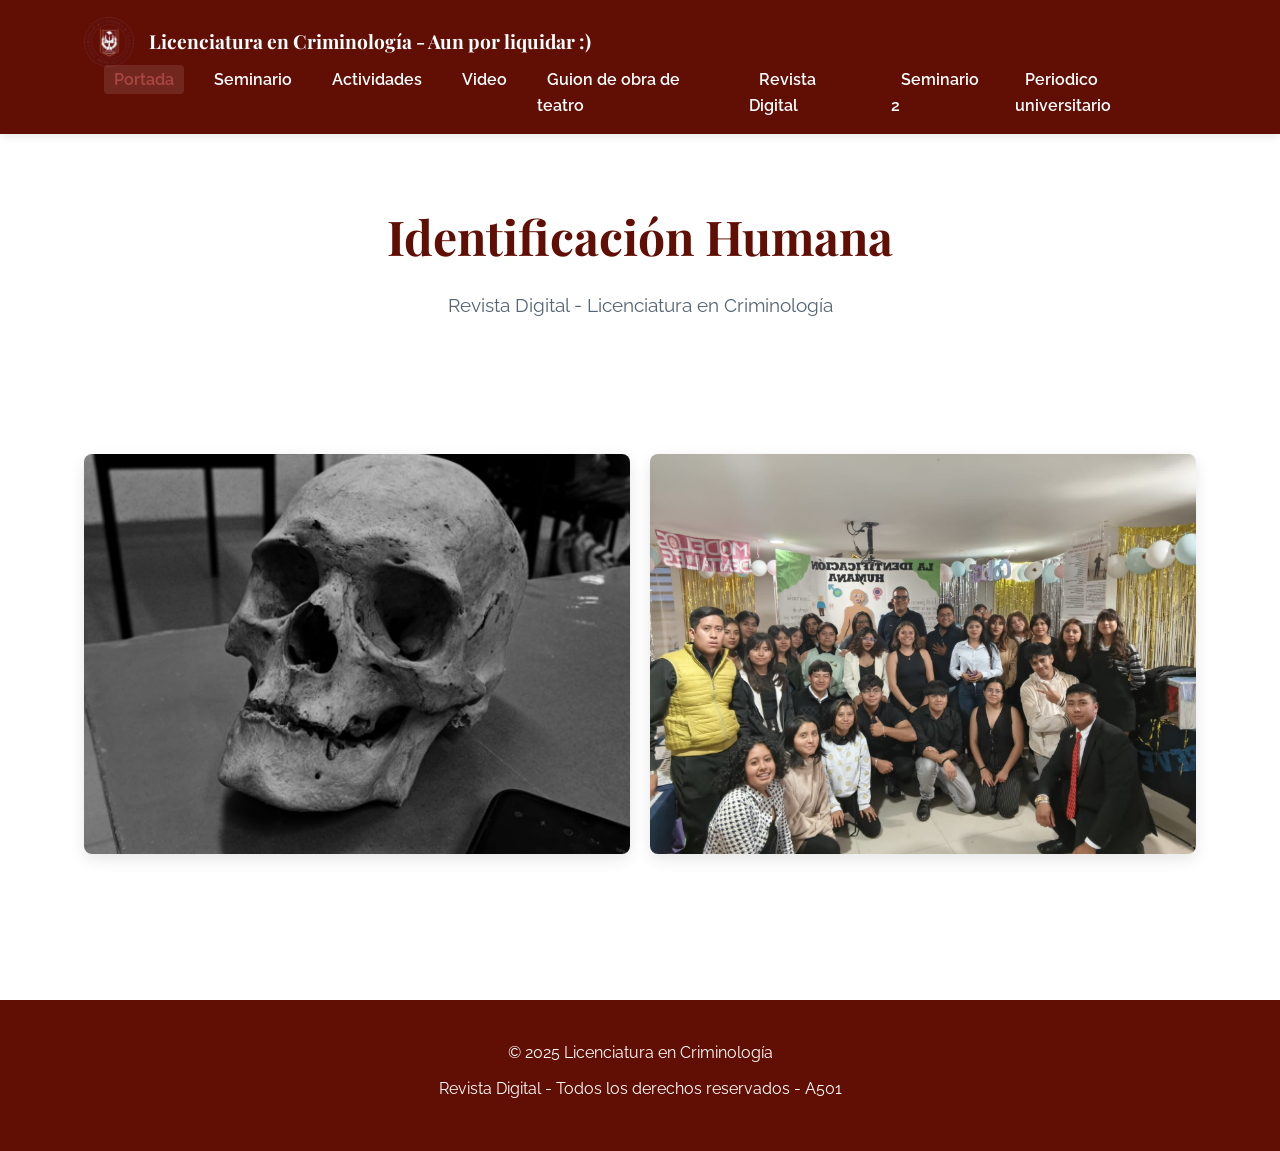
==== index.html @ d2006f92 "Update index.html" ====
<!DOCTYPE html>
<html lang="es">
        <!-- Codigo reservado para Alejando Barajas
    Cuenta de instagram: @alej_bjs
    para ponerse mas en contacto conmigo. -->
<head>
    <meta charset="UTF-8">
    <meta name="viewport" content="width=device-width, initial-scale=1.0">
    <title>Revista de Criminología - Identificación Humana</title>
    <link rel="stylesheet" href="css/styles.css">
    <link rel="stylesheet" href="https://cdnjs.cloudflare.com/ajax/libs/animate.css/4.1.1/animate.min.css">
    <link href="https://fonts.googleapis.com/css2?family=Playfair+Display:wght@400;700&family=Raleway:wght@400;600&display=swap" rel="stylesheet">
    <link href="https://unpkg.com/aos@2.3.1/dist/aos.css" rel="stylesheet">
    <link rel="icon" href="media/crimen.ico">
</head>
<body>
    <header class="header">
        <div class="container">
            <div class="logo">
                <img src="media/LogoEscuela.png" alt="Logo Criminología" class="logo-img">
                <h1>Licenciatura en Criminología - Aun por liquidar :)</h1>
                <br><br>
            </div>
            <nav class="nav">
                <ul>
                    <br>
                    <li><a href="#portada" class="nav-link active">Portada</a></li>
                    <li><a href="#identificacion" class="nav-link">Seminario</a></li>
                    <li><a href="#actividades" class="nav-link">Actividades</a></li>
                    <li><a href="#Video" class="nav-link">Video</a></li>
                    <li><a href="#obra" class="nav-link">Guion de obra de teatro</a></li>
                    <li><a href="#libro" class="nav-link">Revista Digital</a></li>
                    <li><a href="#Seminario2" class="nav-link">Seminario 2</a></li>
                    <li><a href="#libro2" class="nav-link">Periodico universitario</a></li>
                </ul>
                <div class="hamburger">
                    <span></span>
                    <span></span>
                    <span></span>
                </div>
            </nav>
        </div>
    </header>

        <!-- Codigo reservado para Alejando Barajas
    Cuenta de instagram: @alej_bjs
    para ponerse mas en contacto conmigo. -->
    
    <main>
        <!-- Portada -->
        <section id="portada" class="section active">
            <div class="container">
                <div class="portada-grid">
                    <div class="portada-titulo" data-aos="fade-down">
                        <br><br>
                        <h2 class="animate__animated animate__fadeInDown">Identificación Humana</h2>
                        <p>Revista Digital - Licenciatura en Criminología</p>
                    </div>
                    <div class="portada-imagenes">
                        <img src="media/portada1.png" alt="Imagen portada 1" data-aos="fade-right">
                        <img src="media/todos.jpeg" alt="Imagen portada 2" data-aos="fade-left">
                    </div>
                </div>
            </div>
        </section>

        <!-- Identificación Humana -->
        <section id="identificacion" class="section">
            <div class="container">
                <div class="seminario-content" data-aos="fade-right">
                    <br><br>
                    <h2>Seminario de Integración la Praxis Profesional</h2>
                    <p>Es un curso o actividad académica que busca conectar la teoría aprendida en el semestre con la práctica profesional. Este seminario permite a los estudiantes aplicar sus conocimientos en situaciones reales, desarrollando habilidades prácticas y fortaleciendo la comprensión de su campo profesional.</p>
                </div>
            </div>

            <div class="container">
                <br><br>
                <h2 data-aos="zoom-in">Métodos de Identificación</h2>
                
                <article class="metodo" data-aos="fade-up">
                    <div class="metodo-content">
                        <h3>Huellas Dactilares</h3>
                        <p>Comúnmente este método se ocupa para plasmar las huellas tanto de los dedos como de las palmas. Esto sirve para la identificación ya que cada una de ellas es única teniendo así patrones diferentes.</p>
                    </div>
                    <div class="metodo-img">
                        <img src="media/huellas.jpeg" alt="Huellas dactilares">
                    </div>
                </article>

                <article class="metodo" data-aos="fade-up">
                    <div class="metodo-content">
                        <h3>Moldes Dentales</h3>
                        <p>Este método de identificación es relevante ya que el diente al ser el elemento del cuerpo más resistente, nos lleva a tener un poco más de posibilidades para hallar a las personas y teniendo así un expediente clínico es mucho más fácil. Identificando qué dientes estaban desde el post mortem y que dientes en antemortem así también la posible causa de pérdida.</p>
                    </div>
                        <div class="metodo-img side-by-side"> 
                            <img src="media/Moldes.png" alt="Moldes dentales vista 1">
                            <img src="media/moldes2.png" alt="Moldes dentales vista 2">
                        </div>
                </article>

                <article class="metodo" data-aos="fade-up">
                    <div class="metodo-content">
                        <h3>Levantamiento de Huellas</h3>
                        <p>El levantamiento de huellas dentro de un área boscosa es indispensable ya que así podremos tener información de que tipo de calzado se utilizó para dichos actos, tanto como la marca y el tamaño del pie y así también la posible posición en la que se desarrolló la escena.</p>
                    </div>
                    <div class="metodo-img">
                        <img src="media/Levantamiento de Huellas.jpeg" alt="Levantamiento de huellas">
                    </div>
                </article>
            </div>
        </section>

        <!-- Actividades -->
        <section id="actividades" class="section">
            <div class="container">
                <br><br>
                <h2 data-aos="zoom-in">Actividades Realizadas</h2>
                
                <div class="actividades-grid">
                    <article class="actividad" data-aos="flip-up">
                        <img src="media/kinder.png" alt="Entrega de fichas">
                        <div class="actividad-content">
                            <h3>Entrega de Fichas de Identificación</h3>
                            <p>Se llevó a cabo la entrega de fichas de identificación a algunos padres en el kinder, está dándoles un contexto previo del porqué sus hijos deben de tener al alcance un número de teléfono o referencias de cómo llegar a su casa ya que es indispensable esa información y así poder prevenir el extravío.</p>
                        </div>
                    </article>

                    <article class="actividad" data-aos="flip-up">
                        <img src="media/kinder2.png" alt="Obra de teatro">
                        <div class="actividad-content">
                            <h3>Obra de Teatro Educativa</h3>
                            <p>Se abordó una obra de teatro a los niños del kinder, dándoles a entender la importancia de conocer los datos de sus familiares y no irse con cualquier persona que se encuentre en la calle, ya que les pueden hacer daño.</p>
                        </div>
                    </article>

                    <article class="actividad" data-aos="flip-up">
                        <img src="media/kinder3.jpg" alt="Entrega de fichas">
                        <div class="actividad-content">
                            <h3>Importancia de la identificacion humana en menores</h3>
                            <p>La identificación humana es la esencia misma de nuestra existencia, la capacidad de reconocernos y ser reconocidos, de construir una identidad única y significativa</p>
                        </div>
                    </article>

                    <article class="actividad" data-aos="flip-up">
                        <img src="media/adultos.jpg" alt="Entrega de fichas">
                        <div class="actividad-content">
                            <h3>Importancia de la identificacion humana en Adultos Mayores</h3>
                            <p>La identificación humana en los adultos mayores es un acto de amor y respeto, porque reconocer su identidad es honrar su historia, su dignidad y su lugar en la sociedad</p>
                            <br>
                            <p>Fue concientizar sobre la importancia de la identificación en casos de desaparición de adultos mayores, promoviendo estrategias para reconocer sus:</p>
                            <br>
                            <ol>
                                <li>Rasgos Fisicos</li>
                                <li>Señales distintivas</li>
                                <li>Protocolos de actuacion en caso de extravio</li>
                            </ol>
                        </div>
                    </article>
                </div> 
            </div>
        </section>

        <!-- Sección de Videos -->
        <section id="Video" class="section">
            <div class="container">
                <br><br>
                <h2 data-aos="zoom-in">Videos Educativos</h2>
                
                <div class="videos-grid">
                    <article class="video-item" data-aos="fade-up">
                        <div class="video-wrapper">
                            <video controls class="local-video">
                                <source src="media/vid1.mp4" type="video/mp4">
                                Tu navegador no soporta el elemento de video.
                            </video>
                        </div>
                        <h3>Obra de teatro</h3>
                        <p>No nos critique profe</p>
                    </article>

                    <article class="video-item" data-aos="fade-up">
                        <div class="video-wrapper">
                            <video controls class="local-video">
                                <source src="media/vid3.mp4" type="video/mp4">
                                Tu navegador no soporta el elemento de video.
                            </video>
                        </div>
                    </article>

                    <article class="video-item" data-aos="fade-up">
                        <div class="video-wrapper">
                            <video controls class="local-video">
                                <source src="media/vid4.mp4" type="video/mp4">
                                Tu navegador no soporta el elemento de video.
                            </video>
                        </div>
                    </article>

                    <article class="video-item" data-aos="fade-up">
                        <div class="video-wrapper">
                            <video controls class="local-video">
                                <source src="media/vid2.mp4" type="video/mp4">
                                Tu navegador no soporta el elemento de video.
                            </video>
                        </div>
                    </article>
                </div>
            </div>
        </section>

        <!-- Sección de Obra de Teatro -->
        <section id="obra" class="section">
            <div class="container">
                <br><br>
                <h2 data-aos="zoom-in" class="section-title">Obra de Teatro: "No te pierdas, amigo!"</h2>

                <div class="obra-contenido" data-aos="fade-up">
                    <div class="obra-header">
                        <h3>Personajes:</h3>
                        <ul class="personajes-list">
                            <li><span class="personaje">Sofía:</span> Niña curiosa y aventurera</li>
                            <li><span class="personaje">Tomás:</span> Amigo distraído</li>
                            <li><span class="personaje">Mamá:</span> Madre preocupada</li>
                            <li><span class="personaje">Guardia:</span> Ayudante del parque</li>
                            <li><span class="personaje">Narrador:</span> Presenta la historia</li>
                        </ul>
                    </div>

                    <!-- Escena 1 -->
                    <div class="escena">
                        <h4>Escena 1: En la casa de Sofía</h4>
                        <div class="dialogo">
                            <div class="personaje">Mamá:</div>
                            <div class="texto">Niños, vamos a ir al parque. Pero recuerden, siempre deben estar cerca de mí y no hablar con desconocidos.</div>

                            <div class="personaje">Sofía:</div>
                            <div class="texto">Sí, mamá, no te preocupes. ¡Vamos, Tomás!</div>

                            <div class="personaje">Tomás:</div>
                            <div class="texto">(Distraído, jugando con su pelota) Sí, sí... ¡al parque!</div>
                        </div>
                    </div>

                    <!-- Escena 2 -->
                    <div class="escena">
                        <h4>Escena 2: En el parque</h4>
                        <div class="dialogo">
                            <div class="personaje">Sofía:</div>
                            <div class="texto">Vamos a jugar a las escondidas, Tomás.</div>

                            <div class="personaje">Tomás:</div>
                            <div class="texto">¡Sí! Pero yo me esconderé muy bien.</div>

                            <div class="personaje">Tomás:</div>
                            <div class="texto">(Mirando a su alrededor, asustado) ¿Dónde estoy? ¡No veo a Sofía ni a su mamá!</div>

                            <div class="personaje">Guardia:</div>
                            <div class="texto">Hola, amiguito. ¿Estás perdido?</div>
                        </div>
                    </div>

                    <!-- Escena 3: Reflexión -->
                    <div class="escena">
                        <h4>Escena 3: Reflexión</h4>
                        <div class="dialogo">
                            <div class="personaje">Narrador:</div>
                            <div class="texto">Hoy hemos aprendido una gran lección. Cuando salgamos a un lugar público, debemos:</div>

                            <ol class="reflexion-list">
                                <li>Permanecer cerca de nuestros familiares</li>
                                <li>Aprendernos un número de emergencia</li>
                                <li>Buscar ayuda de autoridades si nos perdemos</li>
                            </ol>
                        </div>
                    </div>
                </div>
            </div>
        </section>

        <!-- Revista Digital -->
        <section id="libro" class="section">
            <div class="container">
                <br><br><br><br>
                <iframe allowfullscreen="allowfullscreen" scrolling="no" class="fp-iframe" style="border: 1px solid lightgray; width: 100%; height: 600px;" src="https://heyzine.com/flip-book/62dfb07571.html"></iframe>

                <br><br>

                <img src="media/qr1.png" alt="Portada del libro"
                    style="width: 100%; max-width: 300px; display: block; margin: 0 auto; border-radius: 8px; box-shadow: 0 2px 10px rgba(0,0,0,0.2);">

                <h3 style="margin-top: 20px; color: #333; font-size: 1.5rem;">Código QR para su dispositivo móvil</h3>
                <p style="color: #666; font-size: 1.1rem;">Escanéalo para ver el libro desde tu celular 📱</p>
            </div>
        </section>

        <!-- Segundo Seminario -->
        <section id="Seminario2" class="section">
            <div class="container">
                <div class="seminario-content" data-aos="fade-right">
                    <br><br>
                    <h2>Presentación de Proyectos - Quinto Semestre</h2>
                    
                    <div class="presentacion-texto" data-aos="fade-up">
                        <div class="mensaje-destacado">
                            <p>Buenas tardes a todos los presentes, antes de iniciar con la presentación de los proyectos realizados por parte de los alumnos de quinto semestre, es importante que escaneen el código QR que los va a redirigir a la página de proyectos de praxis profesional que hemos realizado a lo largo de nuestra estancia en la universidad, y a su vez se dirijan al apartado de periódico digital nombrado <strong>Constructo Universitario</strong> donde observarán a detalle los proyectos que a continuación presentaremos.</p>
                            <br>
                            <p>Es un curso o actividad académica que busca conectar la teoría aprendida en el semestre con la práctica profesional. Este seminario permite a los estudiantes aplicar sus conocimientos en situaciones reales, desarrollando habilidades prácticas y fortaleciendo la comprensión de su campo profesional. </p>
                        </div>
                    </div>


                </div>
            </div>
        </section>

       <!-- Periódico Universitario -->
<section id="libro2" class="section">
<br><br><br><br><br><br>
    <div class="container">
                
        <h2 data-aos="zoom-in">Periódico Universitario</h2>

        <p class="section-subtitle" data-aos="fade-up">Información académica y actividades universitarias</p>

        <div class="libro-container" data-aos="fade-up">
            <iframe 
                allowfullscreen="allowfullscreen" 
                scrolling="no" 
                class="flip-book"
                src="https://heyzine.com/flip-book/5ae088bdf2.html#page/1">
            </iframe>
        </div>

        <div class="qr-section" data-aos="fade-up">
            <img src="media/qr2.png" alt="Código QR del periódico universitario" class="qr-img" data-qr-src="media/qr2.png">
            <h3>Código QR para su dispositivo móvil</h3>
            <p>Haz clic en el código QR para agrandarlo</p>
        </div>

        <!-- CONTENIDO ADICIONAL PARA EL ESPACIO LIBRE -->
        <div class="periodico-adicional" data-aos="fade-up">
            <div class="periodico-info">
                <h3>Constructo Universitario</h3>
                <p>Nuestro periódico universitario "Constructo Universitario" es una publicación digital que recopila las experiencias, investigaciones y proyectos desarrollados por los estudiantes de la Licenciatura en Criminología durante su formación académica.</p>
                
                <div class="caracteristicas-grid">
                    <div class="caracteristica">
                        <h4>📚 Contenido Académico</h4>
                        <p>Artículos científicos, investigaciones y ensayos desarrollados por nuestros estudiantes</p>
                    </div>
                    
                    <div class="caracteristica">
                        <h4>🔬 Proyectos de Praxis</h4>
                        <p>Documentación detallada de los proyectos aplicados en comunidades e instituciones</p>
                    </div>
                    
                    <div class="caracteristica">
                        <h4>📈 Experiencias Prácticas</h4>
                        <p>Relatos de las prácticas profesionales y casos de estudio reales</p>
                    </div>
                </div>
            </div>
            
            <div class="periodico-enlaces">
                <h4>Accesos Directos</h4>
                <div class="enlaces-grid">
                    <a href="#Seminario2" class="enlace-directo">
                        <span>📋 Proyectos de Quinto Semestre</span>
                        <small>Ver presentación completa</small>
                    </a>
                    <a href="#actividades" class="enlace-directo">
                        <span>🎭 Actividades Realizadas</span>
                        <small>Revisar intervenciones</small>
                    </a>
                    <a href="#identificacion" class="enlace-directo">
                        <span>🔍 Métodos de Identificación</span>
                        <small>Conocer técnicas</small>
                    </a>
                </div>
            </div>
        </div>
    </div>
</section>
        


            
    </main>

    <footer class="footer">
        <div class="container">
            <div class="footer-info">
                <p>© 2025 Licenciatura en Criminología</p>
                <p>Revista Digital - Todos los derechos reservados - A501</p>
            </div>
        </div>
    </footer>

    <!-- Modal para QR ampliado -->
    <div id="qrModal" class="modal">
        <div class="modal-content">
            <span class="close-modal">&times;</span>
            <img id="modalQrImg" src="" alt="Código QR ampliado">
            <p>Escanea el código QR con tu dispositivo móvil</p>
        </div>
    </div>

    <script src="https://unpkg.com/aos@2.3.1/dist/aos.js"></script>
    <script src="js/scripts.js"></script>

    <!-- Codigo reservado para Alejando Barajas
    Cuenta de instagram: @alej_bjs
    para ponerse mas en contacto conmigo. -->
</body>
</html>
---- css/styles.css ----
/* Variables de color y tipografía */
:root {
    --primary-color: #610e05;
    --secondary-color: #566573;
    --accent-color: #ad4744;
    --text-color: #333;
    --light-color: #f8f9fa;
    --dark-color: #212529;
    --font-title: 'Playfair Display', serif;
    --font-text: 'Raleway', sans-serif;
}

/* Reset y estilos base */
* {
    margin: 0;
    padding: 0;
    box-sizing: border-box;
}

body {
    font-family: var(--font-text);
    color: var(--text-color);
    line-height: 1.6;
    overflow-x: hidden;
    scroll-behavior: smooth;
}

.container {
    width: 90%;
    max-width: 1200px;
    margin: 0 auto;
    padding: 0 20px;
}

/* Header */
.header {
    background-color: var(--primary-color);
    color: white;
    padding: 1rem 0;
    position: fixed;
    width: 100%;
    top: 0;
    z-index: 1000;
    box-shadow: 0 2px 10px rgba(0, 0, 0, 0.1);
}

.logo {
    display: flex;
    align-items: center;
    gap: 15px;
}

.logo-img {
    width: 50px;
    height: 50px;
    object-fit: contain;
}

.logo h1 {
    font-family: var(--font-title);
    font-size: 1.2rem;
    font-weight: 700;
}

.nav ul {
    display: flex;
    list-style: none;
    gap: 20px;
}

.nav-link {
    color: white;
    text-decoration: none;
    font-weight: 600;
    transition: color 0.3s;
    padding: 5px 10px;
    border-radius: 4px;
}

.nav-link:hover, .nav-link.active {
    color: var(--accent-color);
    background-color: rgba(255, 255, 255, 0.1);
}

.hamburger {
    display: none;
    cursor: pointer;
    flex-direction: column;
    gap: 5px;
}

.hamburger span {
    display: block;
    width: 25px;
    height: 3px;
    background-color: white;
    transition: all 0.3s;
}

/* Secciones - COMPORTAMIENTO CORREGIDO */
.section {
    min-height: 100vh;
    padding: 100px 0;
    display: none;
    opacity: 0;
    transition: opacity 0.5s ease-in-out;
}

.section.active {
    display: block;
    opacity: 1;
}

/* Forzar comportamiento correcto de secciones */
.section:not(.active) {
    display: none !important;
    visibility: hidden !important;
    height: 0 !important;
    overflow: hidden !important;
}

.section.active {
    display: block !important;
    visibility: visible !important;
    height: auto !important;
    overflow: visible !important;
}

/* Portada */
.portada-grid {
    display: grid;
    grid-template-columns: 1fr;
    gap: 40px;
    align-items: center;
    height: calc(100vh - 100px);
}

.portada-titulo {
    text-align: center;
}

.portada-titulo h2 {
    font-family: var(--font-title);
    font-size: 3rem;
    margin-bottom: 1rem;
    color: var(--primary-color);
}

.portada-titulo p {
    font-size: 1.2rem;
    color: var(--secondary-color);
}

.portada-imagenes {
    display: grid;
    grid-template-columns: repeat(auto-fit, minmax(300px, 1fr));
    gap: 20px;
}

.portada-imagenes img {
    width: 100%;
    height: auto;
    max-height: 400px;
    object-fit: cover;
    border-radius: 8px;
    box-shadow: 0 5px 15px rgba(0, 0, 0, 0.1);
    transition: transform 0.3s;
}

.portada-imagenes img:hover {
    transform: scale(1.03);
}

/* Identificación Humana - Métodos */
.metodo {
    display: grid;
    grid-template-columns: 1fr 1fr;
    gap: 40px;
    align-items: center;
    margin: 60px 0;
}

.metodo-content h3 {
    font-family: var(--font-title);
    font-size: 2rem;
    margin-bottom: 1rem;
    color: var(--primary-color);
}

.metodo-img img {
    width: 100%;
    height: 300px;
    object-fit: cover;
    border-radius: 8px;
    box-shadow: 0 5px 15px rgba(0, 0, 0, 0.1);
}

.metodo:nth-child(even) .metodo-content {
    order: 2;
}

.metodo:nth-child(even) .metodo-img {
    order: 1;
}

/* Estilos para imágenes side-by-side */
.metodo-img.side-by-side {
    display: flex;
    width: 100%;
}

.metodo-img.side-by-side img {
    width: 50%;
    height: 300px;
    object-fit: cover;
    border-radius: 0;
    transition: transform 0.3s ease;
}

.metodo-img.side-by-side img:first-child {
    border-radius: 8px 0 0 8px;
}

.metodo-img.side-by-side img:last-child {
    border-radius: 0 8px 8px 0;
}

.metodo-img.side-by-side:hover img {
    transform: scale(1.02);
}

/* Seminario */
.seminario-content {
    margin-bottom: 40px;
}

.seminario-content h2 {
    font-family: var(--font-title);
    font-size: 2.5rem;
    margin-bottom: 1.5rem;
    color: var(--primary-color);
}

/* Actividades */
.actividades-grid {
    display: grid;
    grid-template-columns: repeat(auto-fit, minmax(300px, 1fr));
    gap: 30px;
    margin-top: 40px;
}

.actividad {
    background-color: white;
    border-radius: 8px;
    overflow: hidden;
    box-shadow: 0 5px 15px rgba(0, 0, 0, 0.1);
    transition: transform 0.3s;
}

.actividad:hover {
    transform: translateY(-10px);
}

.actividad img {
    width: 100%;
    height: 250px;
    object-fit: cover;
}

.actividad-content {
    padding: 20px;
}

.actividad-content h3 {
    font-family: var(--font-title);
    font-size: 1.5rem;
    margin-bottom: 1rem;
    color: var(--primary-color);
}

/* Videos */
.videos-grid {
    display: grid;
    grid-template-columns: repeat(auto-fit, minmax(300px, 1fr));
    gap: 30px;
    margin-top: 40px;
}

.video-item {
    background: white;
    border-radius: 8px;
    padding: 15px;
    box-shadow: 0 5px 15px rgba(0, 0, 0, 0.1);
    transition: transform 0.3s ease;
}

.video-item:hover {
    transform: translateY(-5px);
}

.video-wrapper {
    position: relative;
    padding-bottom: 56.25%;
    height: 0;
    overflow: hidden;
    border-radius: 6px;
}

.local-video {
    position: absolute;
    top: 0;
    left: 0;
    width: 100%;
    height: 100%;
    object-fit: cover;
    background: #000;
}

.video-item h3 {
    margin: 30px 0 20px;
    color: var(--primary-color);
    font-family: var(--font-title);
}

/* Obra de Teatro */
.obra-header {
    margin-bottom: 40px;
    padding: 20px;
    background-color: #fff;
    border-radius: 8px;
    box-shadow: 0 2px 10px rgba(0,0,0,0.1);
}

.personajes-list {
    list-style: none;
    padding: 0;
    margin: 20px 0;
}

.personajes-list li {
    margin-bottom: 10px;
    font-size: 1.1em;
}

.personaje {
    color: var(--primary-color);
    font-weight: 600;
    display: inline-block;
    min-width: 80px;
}

.escena {
    margin: 30px 0;
    background: white;
    border-radius: 8px;
    padding: 25px;
    box-shadow: 0 3px 15px rgba(0,0,0,0.1);
}

.escena h4 {
    color: var(--secondary-color);
    margin-bottom: 20px;
    border-bottom: 2px solid var(--accent-color);
    padding-bottom: 10px;
}

.dialogo {
    margin-left: 20px;
}

.dialogo .personaje {
    color: var(--primary-color);
    font-weight: 600;
    margin: 15px 0 5px;
}

.dialogo .texto {
    margin-left: 30px;
    color: var(--text-color);
    font-style: italic;
}

.reflexion-list {
    margin: 20px 0 0 40px;
    font-size: 1.1em;
}

/* Revista Digital */
.libro-container {
    border-radius: 12px;
    overflow: hidden;
    box-shadow: 0 15px 35px rgba(0, 0, 0, 0.2);
    background: white;
    padding: 15px;
    margin-bottom: 30px;
}

.flip-book {
    width: 100%;
    height: 600px;
    border: none;
    border-radius: 8px;
}

.qr-section {
    text-align: center;
    background: white;
    padding: 40px;
    border-radius: 12px;
    box-shadow: 0 8px 25px rgba(0, 0, 0, 0.1);
    max-width: 400px;
    margin: 0 auto;
}

.qr-section img {
    width: 100%;
    max-width: 250px;
    margin-bottom: 20px;
    border-radius: 8px;
}

.qr-section h3 {
    color: var(--primary-color);
    margin-bottom: 10px;
    font-family: var(--font-title);
}

.qr-section p {
    color: var(--secondary-color);
    font-size: 1rem;
    margin: 0;
}

.section-subtitle {
    text-align: center;
    color: var(--secondary-color);
    font-size: 1.2rem;
    margin-bottom: 40px;
}

/* Segundo Seminario */
#Seminario2 {
    background: linear-gradient(135deg, #ffffff 0%, #f8f9fa 100%);
    min-height: 100vh;
    display: flex;
    align-items: center;
}

.presentacion-texto {
    margin: 40px 0;
    padding: 30px;
    background: white;
    border-radius: 12px;
    box-shadow: 0 8px 25px rgba(0, 0, 0, 0.1);
    border-left: 5px solid var(--primary-color);
}

.mensaje-destacado p {
    font-size: 1.2rem;
    line-height: 1.8;
    color: var(--text-color);
    text-align: justify;
    margin: 0;
}

.mensaje-destacado strong {
    color: var(--primary-color);
    font-weight: 700;
}

.qr-seminario {
    display: flex;
    justify-content: center;
    margin-top: 40px;
}

.qr-container-seminario {
    text-align: center;
    background: white;
    padding: 30px;
    border-radius: 12px;
    box-shadow: 0 8px 25px rgba(0, 0, 0, 0.1);
    max-width: 300px;
}

.qr-container-seminario .qr-img {
    width: 100%;
    max-width: 200px;
    margin-bottom: 20px;
    border-radius: 8px;
    box-shadow: 0 6px 20px rgba(0, 0, 0, 0.15);
}

.qr-instruction {
    color: var(--secondary-color);
    font-size: 1rem;
    font-weight: 600;
    margin: 0;
}

/* Periódico Universitario - ESTILOS CORREGIDOS */
#libro2.section {
    min-height: auto;
    padding: 60px 0;
    display: none;
    opacity: 0;
}

#libro2.section.active {
    display: block;
    opacity: 1;
}

#libro2 .container {
    padding-top: 20px;
    padding-bottom: 20px;
}

#libro2 .libro-container {
    margin-bottom: 30px;
}

#libro2 .qr-section {
    margin-top: 30px;
    margin-bottom: 40px;
}

/* Contenido adicional del periódico */
.periodico-adicional {
    margin-top: 40px;
    padding: 40px;
    background: white;
    border-radius: 12px;
    box-shadow: 0 8px 25px rgba(0, 0, 0, 0.1);
}

.periodico-info h3 {
    color: var(--primary-color);
    font-family: var(--font-title);
    font-size: 2rem;
    margin-bottom: 20px;
    text-align: center;
}

.periodico-info p {
    font-size: 1.1rem;
    line-height: 1.7;
    color: var(--text-color);
    text-align: center;
    margin-bottom: 40px;
}

.caracteristicas-grid {
    display: grid;
    grid-template-columns: repeat(auto-fit, minmax(250px, 1fr));
    gap: 30px;
    margin: 40px 0;
}

.caracteristica {
    text-align: center;
    padding: 25px;
    background: linear-gradient(135deg, #f8f9fa 0%, #e9ecef 100%);
    border-radius: 8px;
    transition: transform 0.3s ease;
}

.caracteristica:hover {
    transform: translateY(-5px);
}

.caracteristica h4 {
    color: var(--primary-color);
    font-size: 1.2rem;
    margin-bottom: 15px;
    font-weight: 600;
}

.caracteristica p {
    font-size: 0.95rem;
    color: var(--secondary-color);
    margin: 0;
    text-align: center;
}

.periodico-enlaces {
    margin-top: 50px;
    padding-top: 30px;
    border-top: 2px solid #eee;
}

.periodico-enlaces h4 {
    color: var(--primary-color);
    font-family: var(--font-title);
    font-size: 1.5rem;
    margin-bottom: 25px;
    text-align: center;
}

.enlaces-grid {
    display: grid;
    grid-template-columns: repeat(auto-fit, minmax(280px, 1fr));
    gap: 20px;
}

.enlace-directo {
    display: block;
    padding: 20px;
    background: white;
    border: 2px solid #e9ecef;
    border-radius: 8px;
    text-decoration: none;
    color: var(--text-color);
    transition: all 0.3s ease;
    text-align: center;
}

.enlace-directo:hover {
    border-color: var(--primary-color);
    background: linear-gradient(135deg, #fff 0%, #f8f9fa 100%);
    transform: translateY(-3px);
    box-shadow: 0 5px 15px rgba(0, 0, 0, 0.1);
}

.enlace-directo span {
    display: block;
    font-weight: 600;
    font-size: 1.1rem;
    margin-bottom: 5px;
    color: var(--primary-color);
}

.enlace-directo small {
    color: var(--secondary-color);
    font-size: 0.9rem;
}

/* Modal QR */
.modal {
    display: none;
    position: fixed;
    z-index: 2000;
    left: 0;
    top: 0;
    width: 100%;
    height: 100%;
    background-color: rgba(0, 0, 0, 0.8);
    backdrop-filter: blur(5px);
    animation: fadeIn 0.3s ease;
}

.modal-content {
    background-color: white;
    margin: 5% auto;
    padding: 30px;
    border-radius: 12px;
    width: 90%;
    max-width: 400px;
    text-align: center;
    position: relative;
    animation: slideIn 0.3s ease;
    box-shadow: 0 20px 50px rgba(0, 0, 0, 0.3);
}

.close-modal {
    position: absolute;
    top: 15px;
    right: 20px;
    font-size: 28px;
    font-weight: bold;
    color: var(--primary-color);
    cursor: pointer;
    transition: color 0.3s ease;
}

.close-modal:hover {
    color: var(--accent-color);
}

#modalQrImg {
    width: 100%;
    max-width: 300px;
    margin: 20px 0;
    border-radius: 8px;
}

.modal-content p {
    color: var(--secondary-color);
    font-size: 1rem;
    margin-top: 15px;
}

/* QR Images */
.qr-img {
    width: 100%;
    max-width: 180px;
    margin-bottom: 20px;
    border-radius: 8px;
    box-shadow: 0 4px 12px rgba(0, 0, 0, 0.15);
    transition: all 0.3s ease;
    cursor: pointer;
}

.qr-img:hover {
    transform: scale(1.05);
    box-shadow: 0 6px 20px rgba(0, 0, 0, 0.25);
}

.qr-img:active {
    transform: scale(0.95);
}

/* Footer */
.footer {
    background-color: var(--primary-color);
    color: white;
    padding: 40px 0;
    text-align: center;
}

.footer-info p {
    margin-bottom: 10px;
}

/* Animaciones */
@keyframes fadeIn {
    from { opacity: 0; }
    to { opacity: 1; }
}

@keyframes slideIn {
    from { 
        opacity: 0;
        transform: translateY(-50px);
    }
    to { 
        opacity: 1;
        transform: translateY(0);
    }
}

.fade-in {
    animation: fadeIn 1s ease-in-out;
}

/* Responsive Design */
@media (max-width: 768px) {
    .nav ul {
        display: none;
        flex-direction: column;
        position: absolute;
        top: 100%;
        left: 0;
        width: 100%;
        background-color: var(--primary-color);
        padding: 20px;
    }

    .nav ul.show {
        display: flex;
    }

    .hamburger {
        display: flex;
    }

    .hamburger.active span:nth-child(1) {
        transform: rotate(45deg) translate(5px, 5px);
    }

    .hamburger.active span:nth-child(2) {
        opacity: 0;
    }

    .hamburger.active span:nth-child(3) {
        transform: rotate(-45deg) translate(5px, -5px);
    }

    .portada-grid {
        height: auto;
        padding: 40px 0;
    }

    .portada-titulo h2 {
        font-size: 2rem;
    }

    .metodo {
        grid-template-columns: 1fr;
    }

    .metodo:nth-child(even) .metodo-content,
    .metodo:nth-child(even) .metodo-img {
        order: initial;
    }

    .metodo-img.side-by-side {
        flex-direction: column;
    }

    .metodo-img.side-by-side img {
        width: 100%;
        height: 200px;
        border-radius: 8px !important;
        margin-bottom: 10px;
    }

    .flip-book {
        height: 400px;
    }

    .videos-grid {
        grid-template-columns: 1fr;
    }

    .dialogo {
        margin-left: 10px;
    }

    .dialogo .texto {
        margin-left: 15px;
    }

    .reflexion-list {
        margin-left: 20px;
    }

    /* Responsive para periódico */
    .periodico-adicional {
        padding: 25px 20px;
        margin-top: 40px;
    }

    .periodico-info h3 {
        font-size: 1.7rem;
    }

    .caracteristicas-grid {
        grid-template-columns: 1fr;
        gap: 20px;
    }

    .caracteristica {
        padding: 20px;
    }

    .enlaces-grid {
        grid-template-columns: 1fr;
    }

    .enlace-directo {
        padding: 15px;
    }

    .presentacion-texto {
        padding: 20px;
        margin: 30px 0;
    }

    .mensaje-destacado p {
        font-size: 1.1rem;
        line-height: 1.6;
    }

    .qr-container-seminario {
        padding: 20px;
        max-width: 250px;
    }

    .qr-container-seminario .qr-img {
        max-width: 180px;
    }

    .modal-content {
        margin: 10% auto;
        padding: 20px;
        width: 95%;
    }

    #modalQrImg {
        max-width: 250px;
    }
}

@media (max-width: 480px) {
    .flip-book {
        height: 300px;
    }

    .mensaje-destacado p {
        font-size: 1rem;
        text-align: left;
    }

    .qr-container-seminario {
        padding: 15px;
        max-width: 220px;
    }

    .qr-container-seminario .qr-img {
        max-width: 150px;
    }

    .qr-instruction {
        font-size: 0.9rem;
    }

    .periodico-adicional {
        padding: 20px 15px;
    }

    .periodico-info h3 {
        font-size: 1.5rem;
    }

    .periodico-info p {
        font-size: 1rem;
        text-align: left;
    }

    .caracteristica h4 {
        font-size: 1.1rem;
    }

    .periodico-enlaces h4 {
        font-size: 1.3rem;
    }

    #modalQrImg {
        max-width: 200px;
    }
}

/* Clase de cuenta (si es necesaria) */
.cuenta {
    color: rgb(255, 255, 255);
    text-decoration: none;
    font-weight: 600;
    transition: color 0.3s;
    padding: 5px 10px;
    border-radius: 4px;
}
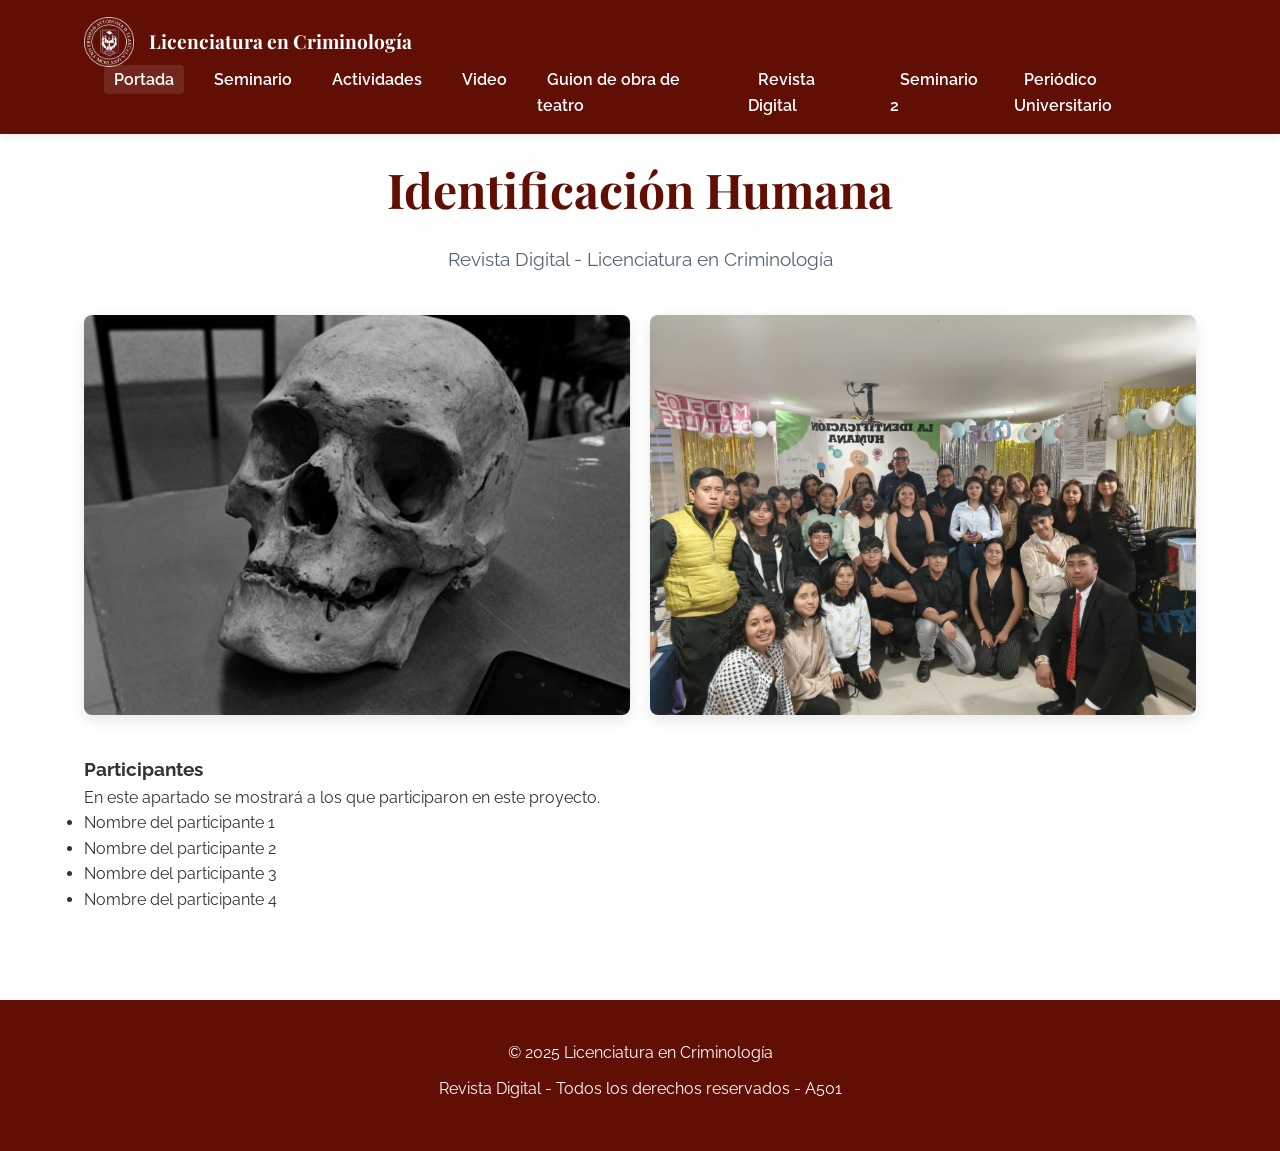
==== commit 2fb733ed: "Update index.html" ====
--- a/index.html
+++ b/index.html
@@ -1,9 +1,9 @@
 <!DOCTYPE html>
 <html lang="es">
-        <!-- Codigo reservado para Alejando Barajas
-    Cuenta de instagram: @alej_bjs
-    para ponerse mas en contacto conmigo. -->
-<head>
+            <!-- Codigo reservado para Alejando Barajas
+    Cuenta de instagram: @alej_bjs
+    para ponerse mas en contacto conmigo. -->
+        <head>
     <meta charset="UTF-8">
     <meta name="viewport" content="width=device-width, initial-scale=1.0">
     <title>Revista de Criminología - Identificación Humana</title>
@@ -18,7 +18,7 @@
         <div class="container">
             <div class="logo">
                 <img src="media/LogoEscuela.png" alt="Logo Criminología" class="logo-img">
-                <h1>Licenciatura en Criminología - Aun por liquidar :)</h1>
+                <h1>Licenciatura en Criminología</h1>
                 <br><br>
             </div>
             <nav class="nav">
@@ -31,7 +31,7 @@
                     <li><a href="#obra" class="nav-link">Guion de obra de teatro</a></li>
                     <li><a href="#libro" class="nav-link">Revista Digital</a></li>
                     <li><a href="#Seminario2" class="nav-link">Seminario 2</a></li>
-                    <li><a href="#libro2" class="nav-link">Periodico universitario</a></li>
+                    <li><a href="#libro2" class="nav-link">Periódico Universitario</a></li>
                 </ul>
                 <div class="hamburger">
                     <span></span>
@@ -41,13 +41,10 @@
             </nav>
         </div>
     </header>
-
         <!-- Codigo reservado para Alejando Barajas
     Cuenta de instagram: @alej_bjs
     para ponerse mas en contacto conmigo. -->
-    
-    <main>
-        <!-- Portada -->
+        <main>
         <section id="portada" class="section active">
             <div class="container">
                 <div class="portada-grid">
@@ -60,16 +57,26 @@
                         <img src="media/portada1.png" alt="Imagen portada 1" data-aos="fade-right">
                         <img src="media/todos.jpeg" alt="Imagen portada 2" data-aos="fade-left">
                     </div>
-                </div>
-            </div>
-        </section>
-
-        <!-- Identificación Humana -->
+                    <div class="portada-participantes" data-aos="fade-up">
+                        <h3>Participantes</h3>
+                        <p class="participantes-texto">En este apartado se mostrará a los que participaron en este proyecto.</p>
+                        <ul class="participantes-lista">
+                            <li>Nombre del participante 1</li>
+                            <li>Nombre del participante 2</li>
+                            <li>Nombre del participante 3</li>
+                            <li>Nombre del participante 4</li>
+                        </ul>
+                    </div>
+                    <br><br><br><br>
+                </div>
+            </div>
+        </section>
+
         <section id="identificacion" class="section">
             <div class="container">
                 <div class="seminario-content" data-aos="fade-right">
                     <br><br>
-                    <h2>Seminario de Integración la Praxis Profesional</h2>
+                    <h2>Seminario de Integración a la Praxis Profesional</h2>
                     <p>Es un curso o actividad académica que busca conectar la teoría aprendida en el semestre con la práctica profesional. Este seminario permite a los estudiantes aplicar sus conocimientos en situaciones reales, desarrollando habilidades prácticas y fortaleciendo la comprensión de su campo profesional.</p>
                 </div>
             </div>
@@ -81,7 +88,7 @@
                 <article class="metodo" data-aos="fade-up">
                     <div class="metodo-content">
                         <h3>Huellas Dactilares</h3>
-                        <p>Comúnmente este método se ocupa para plasmar las huellas tanto de los dedos como de las palmas. Esto sirve para la identificación ya que cada una de ellas es única teniendo así patrones diferentes.</p>
+                        <p>Comúnmente este método se ocupa para plasmar las huellas tanto de los dedos como de las palmas. Esto sirve para la identificación, ya que cada una de ellas es única, teniendo así patrones diferentes.</p>
                     </div>
                     <div class="metodo-img">
                         <img src="media/huellas.jpeg" alt="Huellas dactilares">
@@ -91,7 +98,7 @@
                 <article class="metodo" data-aos="fade-up">
                     <div class="metodo-content">
                         <h3>Moldes Dentales</h3>
-                        <p>Este método de identificación es relevante ya que el diente al ser el elemento del cuerpo más resistente, nos lleva a tener un poco más de posibilidades para hallar a las personas y teniendo así un expediente clínico es mucho más fácil. Identificando qué dientes estaban desde el post mortem y que dientes en antemortem así también la posible causa de pérdida.</p>
+                        <p>Este método de identificación es relevante ya que el diente, al ser el elemento del cuerpo más resistente, nos lleva a tener un poco más de posibilidades para hallar a las personas, y teniendo así un expediente clínico es mucho más fácil. Identificando qué dientes estaban desde el post mortem y qué dientes en antemortem, así como la posible causa de pérdida.</p>
                     </div>
                         <div class="metodo-img side-by-side"> 
                             <img src="media/Moldes.png" alt="Moldes dentales vista 1">
@@ -102,7 +109,7 @@
                 <article class="metodo" data-aos="fade-up">
                     <div class="metodo-content">
                         <h3>Levantamiento de Huellas</h3>
-                        <p>El levantamiento de huellas dentro de un área boscosa es indispensable ya que así podremos tener información de que tipo de calzado se utilizó para dichos actos, tanto como la marca y el tamaño del pie y así también la posible posición en la que se desarrolló la escena.</p>
+                        <p>El levantamiento de huellas dentro de un área boscosa es indispensable ya que así podremos tener información de qué tipo de calzado se utilizó para dichos actos, tanto como la marca y el tamaño del pie, y así también la posible posición en la que se desarrolló la escena.</p>
                     </div>
                     <div class="metodo-img">
                         <img src="media/Levantamiento de Huellas.jpeg" alt="Levantamiento de huellas">
@@ -110,8 +117,9 @@
                 </article>
             </div>
         </section>
-
-        <!-- Actividades -->
+        <!-- Codigo reservado para Alejando Barajas
+    Cuenta de instagram: @alej_bjs
+    para ponerse mas en contacto conmigo. -->
         <section id="actividades" class="section">
             <div class="container">
                 <br><br>
@@ -122,7 +130,7 @@
                         <img src="media/kinder.png" alt="Entrega de fichas">
                         <div class="actividad-content">
                             <h3>Entrega de Fichas de Identificación</h3>
-                            <p>Se llevó a cabo la entrega de fichas de identificación a algunos padres en el kinder, está dándoles un contexto previo del porqué sus hijos deben de tener al alcance un número de teléfono o referencias de cómo llegar a su casa ya que es indispensable esa información y así poder prevenir el extravío.</p>
+                            <p>Se llevó a cabo la entrega de fichas de identificación a algunos padres en el kínder, dándoles un contexto previo del porqué sus hijos deben tener al alcance un número de teléfono o referencias de cómo llegar a su casa, ya que es indispensable esa información y así poder prevenir el extravío.</p>
                         </div>
                     </article>
 
@@ -130,30 +138,30 @@
                         <img src="media/kinder2.png" alt="Obra de teatro">
                         <div class="actividad-content">
                             <h3>Obra de Teatro Educativa</h3>
-                            <p>Se abordó una obra de teatro a los niños del kinder, dándoles a entender la importancia de conocer los datos de sus familiares y no irse con cualquier persona que se encuentre en la calle, ya que les pueden hacer daño.</p>
+                            <p>Se presentó una obra de teatro a los niños del kínder, dándoles a entender la importancia de conocer los datos de sus familiares y no irse con cualquier persona que se encuentre en la calle, ya que les pueden hacer daño.</p>
                         </div>
                     </article>
 
                     <article class="actividad" data-aos="flip-up">
-                        <img src="media/kinder3.jpg" alt="Entrega de fichas">
+                        <img src="media/kinder3.jpg" alt="Importancia menores">
                         <div class="actividad-content">
-                            <h3>Importancia de la identificacion humana en menores</h3>
-                            <p>La identificación humana es la esencia misma de nuestra existencia, la capacidad de reconocernos y ser reconocidos, de construir una identidad única y significativa</p>
+                            <h3>Importancia de la identificación humana en menores</h3>
+                            <p>La identificación humana es la esencia misma de nuestra existencia, la capacidad de reconocernos y ser reconocidos, de construir una identidad única y significativa.</p>
                         </div>
                     </article>
 
                     <article class="actividad" data-aos="flip-up">
-                        <img src="media/adultos.jpg" alt="Entrega de fichas">
+                        <img src="media/adultos.jpg" alt="Adultos mayores">
                         <div class="actividad-content">
-                            <h3>Importancia de la identificacion humana en Adultos Mayores</h3>
-                            <p>La identificación humana en los adultos mayores es un acto de amor y respeto, porque reconocer su identidad es honrar su historia, su dignidad y su lugar en la sociedad</p>
+                            <h3>Importancia de la identificación humana en Adultos Mayores</h3>
+                            <p>La identificación humana en los adultos mayores es un acto de amor y respeto, porque reconocer su identidad es honrar su historia, su dignidad y su lugar en la sociedad.</p>
                             <br>
-                            <p>Fue concientizar sobre la importancia de la identificación en casos de desaparición de adultos mayores, promoviendo estrategias para reconocer sus:</p>
+                            <p>El objetivo fue concienciar sobre la importancia de la identificación en casos de desaparición de adultos mayores, promoviendo estrategias para reconocer sus:</p>
                             <br>
                             <ol>
-                                <li>Rasgos Fisicos</li>
+                                <li>Rasgos Físicos</li>
                                 <li>Señales distintivas</li>
-                                <li>Protocolos de actuacion en caso de extravio</li>
+                                <li>Protocolos de actuación en caso de extravío</li>
                             </ol>
                         </div>
                     </article>
@@ -161,7 +169,6 @@
             </div>
         </section>
 
-        <!-- Sección de Videos -->
         <section id="Video" class="section">
             <div class="container">
                 <br><br>
@@ -208,12 +215,13 @@
                 </div>
             </div>
         </section>
-
-        <!-- Sección de Obra de Teatro -->
+        <!-- Codigo reservado para Alejando Barajas
+    Cuenta de instagram: @alej_bjs
+    para ponerse mas en contacto conmigo. -->
         <section id="obra" class="section">
             <div class="container">
                 <br><br>
-                <h2 data-aos="zoom-in" class="section-title">Obra de Teatro: "No te pierdas, amigo!"</h2>
+                <h2 data-aos="zoom-in" class="section-title">Obra de Teatro: "¡No te pierdas, amigo!"</h2>
 
                 <div class="obra-contenido" data-aos="fade-up">
                     <div class="obra-header">
@@ -227,7 +235,6 @@
                         </ul>
                     </div>
 
-                    <!-- Escena 1 -->
                     <div class="escena">
                         <h4>Escena 1: En la casa de Sofía</h4>
                         <div class="dialogo">
@@ -242,7 +249,6 @@
                         </div>
                     </div>
 
-                    <!-- Escena 2 -->
                     <div class="escena">
                         <h4>Escena 2: En el parque</h4>
                         <div class="dialogo">
@@ -260,7 +266,6 @@
                         </div>
                     </div>
 
-                    <!-- Escena 3: Reflexión -->
                     <div class="escena">
                         <h4>Escena 3: Reflexión</h4>
                         <div class="dialogo">
@@ -277,8 +282,9 @@
                 </div>
             </div>
         </section>
-
-        <!-- Revista Digital -->
+        <!-- Codigo reservado para Alejando Barajas
+    Cuenta de instagram: @alej_bjs
+    para ponerse mas en contacto conmigo. -->
         <section id="libro" class="section">
             <div class="container">
                 <br><br><br><br>
@@ -294,7 +300,6 @@
             </div>
         </section>
 
-        <!-- Segundo Seminario -->
         <section id="Seminario2" class="section">
             <div class="container">
                 <div class="seminario-content" data-aos="fade-right">
@@ -305,17 +310,16 @@
                         <div class="mensaje-destacado">
                             <p>Buenas tardes a todos los presentes, antes de iniciar con la presentación de los proyectos realizados por parte de los alumnos de quinto semestre, es importante que escaneen el código QR que los va a redirigir a la página de proyectos de praxis profesional que hemos realizado a lo largo de nuestra estancia en la universidad, y a su vez se dirijan al apartado de periódico digital nombrado <strong>Constructo Universitario</strong> donde observarán a detalle los proyectos que a continuación presentaremos.</p>
                             <br>
-                            <p>Es un curso o actividad académica que busca conectar la teoría aprendida en el semestre con la práctica profesional. Este seminario permite a los estudiantes aplicar sus conocimientos en situaciones reales, desarrollando habilidades prácticas y fortaleciendo la comprensión de su campo profesional. </p>
-                        </div>
-                    </div>
-
-
-                </div>
-            </div>
-        </section>
-
-       <!-- Periódico Universitario -->
-<section id="libro2" class="section">
+                            <p>Es un curso o actividad académica que busca conectar la teoría aprendida en el semestre con la práctica profesional. Este seminario permite a los estudiantes aplicar sus conocimientos en situaciones reales, desarrollando habilidades prácticas y fortaleciendo la comprensión de su campo profesional.</p>
+                        </div>
+                    </div>
+                </div>
+            </div>
+        </section>
+        <!-- Codigo reservado para Alejando Barajas
+    Cuenta de instagram: @alej_bjs
+    para ponerse mas en contacto conmigo. -->
+       <section id="libro2" class="section">
 <br><br><br><br><br><br>
     <div class="container">
                 
@@ -338,7 +342,6 @@
             <p>Haz clic en el código QR para agrandarlo</p>
         </div>
 
-        <!-- CONTENIDO ADICIONAL PARA EL ESPACIO LIBRE -->
         <div class="periodico-adicional" data-aos="fade-up">
             <div class="periodico-info">
                 <h3>Constructo Universitario</h3>
@@ -370,7 +373,7 @@
                         <small>Ver presentación completa</small>
                     </a>
                     <a href="#actividades" class="enlace-directo">
-                        <span>🎭 Actividades Realizadas</span>
+                        <span>🎬 Actividades Realizadas</span>
                         <small>Revisar intervenciones</small>
                     </a>
                     <a href="#identificacion" class="enlace-directo">
@@ -383,9 +386,6 @@
     </div>
 </section>
         
-
-
-            
     </main>
 
     <footer class="footer">
@@ -397,7 +397,6 @@
         </div>
     </footer>
 
-    <!-- Modal para QR ampliado -->
     <div id="qrModal" class="modal">
         <div class="modal-content">
             <span class="close-modal">&times;</span>
@@ -409,8 +408,8 @@
     <script src="https://unpkg.com/aos@2.3.1/dist/aos.js"></script>
     <script src="js/scripts.js"></script>
 
-    <!-- Codigo reservado para Alejando Barajas
-    Cuenta de instagram: @alej_bjs
-    para ponerse mas en contacto conmigo. -->
-</body>
+            <!-- Codigo reservado para Alejando Barajas
+    Cuenta de instagram: @alej_bjs
+    para ponerse mas en contacto conmigo. -->
+    </body>
 </html>
--- a/css/styles.css
+++ b/css/styles.css
@@ -2,7 +2,7 @@
 :root {
     --primary-color: #610e05;
     --secondary-color: #566573;
-    --accent-color: #ad4744;
+    --accent-color: #ffffff;
     --text-color: #333;
     --light-color: #f8f9fa;
     --dark-color: #212529;
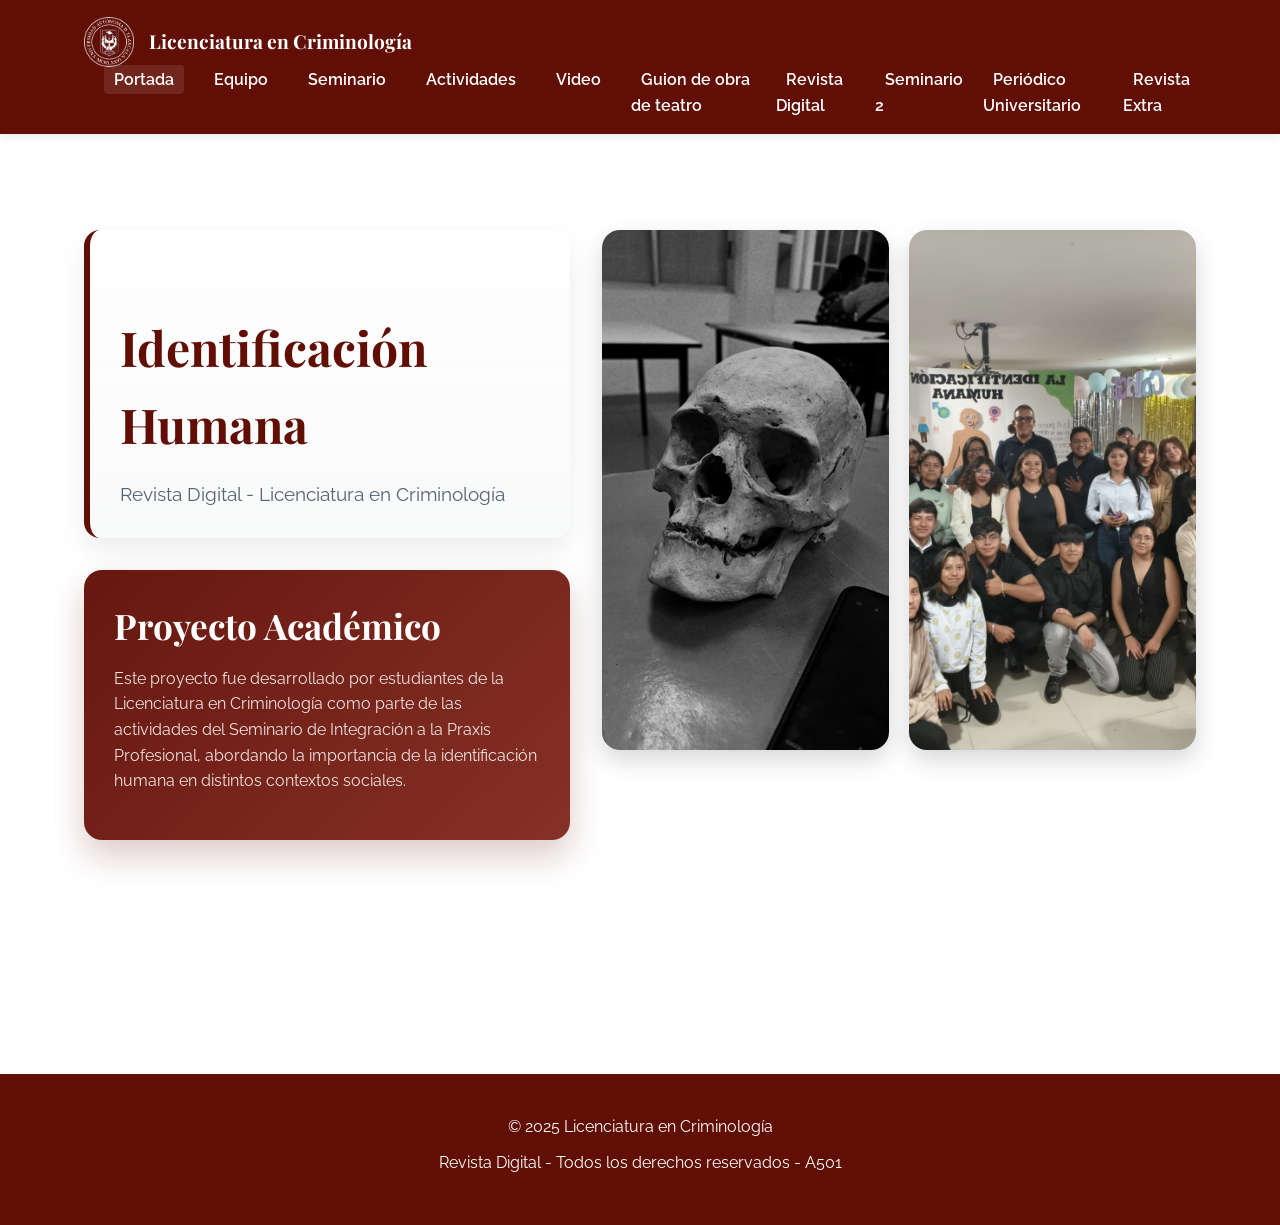
==== commit 6a4fb149: "Update index.html" ====
--- a/index.html
+++ b/index.html
@@ -1,9 +1,9 @@
 <!DOCTYPE html>
 <html lang="es">
-            <!-- Codigo reservado para Alejando Barajas
-    Cuenta de instagram: @alej_bjs
-    para ponerse mas en contacto conmigo. -->
-        <head>
+<!-- Codigo reservado para Alejandro Barajas
+Cuenta de instagram: @alej_bjs
+para ponerse mas en contacto conmigo. -->
+<head>
     <meta charset="UTF-8">
     <meta name="viewport" content="width=device-width, initial-scale=1.0">
     <title>Revista de Criminología - Identificación Humana</title>
@@ -14,6 +14,7 @@
     <link rel="icon" href="media/crimen.ico">
 </head>
 <body>
+
     <header class="header">
         <div class="container">
             <div class="logo">
@@ -21,10 +22,12 @@
                 <h1>Licenciatura en Criminología</h1>
                 <br><br>
             </div>
+
             <nav class="nav">
                 <ul>
                     <br>
                     <li><a href="#portada" class="nav-link active">Portada</a></li>
+                    <li><a href="#equipo" class="nav-link">Equipo</a></li>
                     <li><a href="#identificacion" class="nav-link">Seminario</a></li>
                     <li><a href="#actividades" class="nav-link">Actividades</a></li>
                     <li><a href="#Video" class="nav-link">Video</a></li>
@@ -32,7 +35,9 @@
                     <li><a href="#libro" class="nav-link">Revista Digital</a></li>
                     <li><a href="#Seminario2" class="nav-link">Seminario 2</a></li>
                     <li><a href="#libro2" class="nav-link">Periódico Universitario</a></li>
+                    <li><a href="#revistaextra" class="nav-link">Revista Extra</a></li>
                 </ul>
+
                 <div class="hamburger">
                     <span></span>
                     <span></span>
@@ -41,54 +46,101 @@
             </nav>
         </div>
     </header>
-        <!-- Codigo reservado para Alejando Barajas
-    Cuenta de instagram: @alej_bjs
-    para ponerse mas en contacto conmigo. -->
-        <main>
+
+    <main>
+
+        <!-- PORTADA -->
         <section id="portada" class="section active">
             <div class="container">
                 <div class="portada-grid">
+
                     <div class="portada-titulo" data-aos="fade-down">
                         <br><br>
                         <h2 class="animate__animated animate__fadeInDown">Identificación Humana</h2>
                         <p>Revista Digital - Licenciatura en Criminología</p>
                     </div>
+
                     <div class="portada-imagenes">
                         <img src="media/portada1.png" alt="Imagen portada 1" data-aos="fade-right">
                         <img src="media/todos.jpeg" alt="Imagen portada 2" data-aos="fade-left">
                     </div>
+
                     <div class="portada-participantes" data-aos="fade-up">
-                        <h3>Participantes</h3>
-                        <p class="participantes-texto">En este apartado se mostrará a los que participaron en este proyecto.</p>
-                        <ul class="participantes-lista">
-                            <li>Nombre del participante 1</li>
-                            <li>Nombre del participante 2</li>
-                            <li>Nombre del participante 3</li>
-                            <li>Nombre del participante 4</li>
+                        <h3>Proyecto Académico</h3>
+                        <p class="participantes-texto">
+                            Este proyecto fue desarrollado por estudiantes de la Licenciatura en Criminología
+                            como parte de las actividades del Seminario de Integración a la Praxis Profesional,
+                            abordando la importancia de la identificación humana en distintos contextos sociales.
+                        </p>
+                    </div>
+
+                    <br><br><br><br>
+                </div>
+            </div>
+        </section>
+
+        <!-- EQUIPO -->
+        <section id="equipo" class="section">
+            <div class="container">
+                <br><br>
+                <h2 data-aos="zoom-in">Equipo de Trabajo</h2>
+                <p class="section-subtitle" data-aos="fade-up">
+                    Integrantes del proyecto académico y docente responsable
+                </p>
+
+                <div class="equipo-grid">
+
+                    <div class="docente-card" data-aos="fade-right">
+                        <h3>Docente Responsable</h3>
+                        <p class="docente-nombre">Gabriela Manzano Mendiola</p>
+                    </div>
+
+                    <div class="alumnos-card" data-aos="fade-left">
+                        <h3>Integrantes</h3>
+                        <ul class="alumnos-lista">
+                            <li>Maximiliano Aguilar Nogueron</li>
+                            <li>Alejandra Montes Francisco</li>
+                            <li>Marlen Arenas Tepal</li>
+                            <li>Cesar Adair Martinez Campos</li>
+                            <li>Jarol Yahir Muñoz Hernández</li>
+                            <li>Alondra Espinoza Sánchez</li>
+                            <li>Karla Rojas Saucedo</li>
+                            <li>Amelie Michel Tlalpan Roque</li>
+                            <li>Santiago Robles Rodríguez</li>
+                            <li>Angel Gabriel Romero Cuellar</li>
+                            <li>Evelyn Pérez Carrillo</li>
                         </ul>
                     </div>
-                    <br><br><br><br>
-                </div>
-            </div>
-        </section>
-
+                </div>
+            </div>
+        </section>
+
+
+        <!-- IDENTIFICACION -->
         <section id="identificacion" class="section">
             <div class="container">
                 <div class="seminario-content" data-aos="fade-right">
                     <br><br>
                     <h2>Seminario de Integración a la Praxis Profesional</h2>
-                    <p>Es un curso o actividad académica que busca conectar la teoría aprendida en el semestre con la práctica profesional. Este seminario permite a los estudiantes aplicar sus conocimientos en situaciones reales, desarrollando habilidades prácticas y fortaleciendo la comprensión de su campo profesional.</p>
+                    <p>
+                        Es un curso o actividad académica que busca conectar la teoría aprendida en el semestre con la práctica profesional.
+                        Este seminario permite a los estudiantes aplicar sus conocimientos en situaciones reales, desarrollando habilidades
+                        prácticas y fortaleciendo la comprensión de su campo profesional.
+                    </p>
                 </div>
             </div>
 
             <div class="container">
                 <br><br>
                 <h2 data-aos="zoom-in">Métodos de Identificación</h2>
-                
+
                 <article class="metodo" data-aos="fade-up">
                     <div class="metodo-content">
                         <h3>Huellas Dactilares</h3>
-                        <p>Comúnmente este método se ocupa para plasmar las huellas tanto de los dedos como de las palmas. Esto sirve para la identificación, ya que cada una de ellas es única, teniendo así patrones diferentes.</p>
+                        <p>
+                            Comúnmente este método se ocupa para plasmar las huellas tanto de los dedos como de las palmas.
+                            Esto sirve para la identificación, ya que cada una de ellas es única, teniendo así patrones diferentes.
+                        </p>
                     </div>
                     <div class="metodo-img">
                         <img src="media/huellas.jpeg" alt="Huellas dactilares">
@@ -98,18 +150,27 @@
                 <article class="metodo" data-aos="fade-up">
                     <div class="metodo-content">
                         <h3>Moldes Dentales</h3>
-                        <p>Este método de identificación es relevante ya que el diente, al ser el elemento del cuerpo más resistente, nos lleva a tener un poco más de posibilidades para hallar a las personas, y teniendo así un expediente clínico es mucho más fácil. Identificando qué dientes estaban desde el post mortem y qué dientes en antemortem, así como la posible causa de pérdida.</p>
-                    </div>
-                        <div class="metodo-img side-by-side"> 
-                            <img src="media/Moldes.png" alt="Moldes dentales vista 1">
-                            <img src="media/moldes2.png" alt="Moldes dentales vista 2">
-                        </div>
+                        <p>
+                            Este método de identificación es relevante ya que el diente, al ser el elemento del cuerpo más resistente,
+                            nos lleva a tener un poco más de posibilidades para hallar a las personas, y teniendo así un expediente clínico
+                            es mucho más fácil. Identificando qué dientes estaban desde el post mortem y qué dientes en antemortem,
+                            así como la posible causa de pérdida.
+                        </p>
+                    </div>
+                    <div class="metodo-img side-by-side">
+                        <img src="media/Moldes.png" alt="Moldes dentales vista 1">
+                        <img src="media/moldes2.png" alt="Moldes dentales vista 2">
+                    </div>
                 </article>
 
                 <article class="metodo" data-aos="fade-up">
                     <div class="metodo-content">
                         <h3>Levantamiento de Huellas</h3>
-                        <p>El levantamiento de huellas dentro de un área boscosa es indispensable ya que así podremos tener información de qué tipo de calzado se utilizó para dichos actos, tanto como la marca y el tamaño del pie, y así también la posible posición en la que se desarrolló la escena.</p>
+                        <p>
+                            El levantamiento de huellas dentro de un área boscosa es indispensable ya que así podremos tener información
+                            de qué tipo de calzado se utilizó para dichos actos, tanto como la marca y el tamaño del pie, y así también
+                            la posible posición en la que se desarrolló la escena.
+                        </p>
                     </div>
                     <div class="metodo-img">
                         <img src="media/Levantamiento de Huellas.jpeg" alt="Levantamiento de huellas">
@@ -117,20 +178,24 @@
                 </article>
             </div>
         </section>
-        <!-- Codigo reservado para Alejando Barajas
-    Cuenta de instagram: @alej_bjs
-    para ponerse mas en contacto conmigo. -->
+
+        <!-- ACTIVIDADES -->
         <section id="actividades" class="section">
             <div class="container">
                 <br><br>
                 <h2 data-aos="zoom-in">Actividades Realizadas</h2>
-                
+
                 <div class="actividades-grid">
+
                     <article class="actividad" data-aos="flip-up">
                         <img src="media/kinder.png" alt="Entrega de fichas">
                         <div class="actividad-content">
                             <h3>Entrega de Fichas de Identificación</h3>
-                            <p>Se llevó a cabo la entrega de fichas de identificación a algunos padres en el kínder, dándoles un contexto previo del porqué sus hijos deben tener al alcance un número de teléfono o referencias de cómo llegar a su casa, ya que es indispensable esa información y así poder prevenir el extravío.</p>
+                            <p>
+                                Se llevó a cabo la entrega de fichas de identificación a algunos padres en el kínder, dándoles un contexto
+                                previo del porqué sus hijos deben tener al alcance un número de teléfono o referencias de cómo llegar a su casa,
+                                ya que es indispensable esa información y así poder prevenir el extravío.
+                            </p>
                         </div>
                     </article>
 
@@ -138,7 +203,11 @@
                         <img src="media/kinder2.png" alt="Obra de teatro">
                         <div class="actividad-content">
                             <h3>Obra de Teatro Educativa</h3>
-                            <p>Se presentó una obra de teatro a los niños del kínder, dándoles a entender la importancia de conocer los datos de sus familiares y no irse con cualquier persona que se encuentre en la calle, ya que les pueden hacer daño.</p>
+                            <p>
+                                Se presentó una obra de teatro a los niños del kínder, dándoles a entender la importancia de conocer
+                                los datos de sus familiares y no irse con cualquier persona que se encuentre en la calle,
+                                ya que les pueden hacer daño.
+                            </p>
                         </div>
                     </article>
 
@@ -146,7 +215,10 @@
                         <img src="media/kinder3.jpg" alt="Importancia menores">
                         <div class="actividad-content">
                             <h3>Importancia de la identificación humana en menores</h3>
-                            <p>La identificación humana es la esencia misma de nuestra existencia, la capacidad de reconocernos y ser reconocidos, de construir una identidad única y significativa.</p>
+                            <p>
+                                La identificación humana es la esencia misma de nuestra existencia, la capacidad de reconocernos y ser reconocidos,
+                                de construir una identidad única y significativa.
+                            </p>
                         </div>
                     </article>
 
@@ -154,7 +226,10 @@
                         <img src="media/adultos.jpg" alt="Adultos mayores">
                         <div class="actividad-content">
                             <h3>Importancia de la identificación humana en Adultos Mayores</h3>
-                            <p>La identificación humana en los adultos mayores es un acto de amor y respeto, porque reconocer su identidad es honrar su historia, su dignidad y su lugar en la sociedad.</p>
+                            <p>
+                                La identificación humana en los adultos mayores es un acto de amor y respeto,
+                                porque reconocer su identidad es honrar su historia, su dignidad y su lugar en la sociedad.
+                            </p>
                             <br>
                             <p>El objetivo fue concienciar sobre la importancia de la identificación en casos de desaparición de adultos mayores, promoviendo estrategias para reconocer sus:</p>
                             <br>
@@ -165,21 +240,22 @@
                             </ol>
                         </div>
                     </article>
-                </div> 
-            </div>
-        </section>
-
+
+                </div>
+            </div>
+        </section>
+
+        <!-- VIDEO -->
         <section id="Video" class="section">
             <div class="container">
                 <br><br>
                 <h2 data-aos="zoom-in">Videos Educativos</h2>
-                
+
                 <div class="videos-grid">
                     <article class="video-item" data-aos="fade-up">
                         <div class="video-wrapper">
                             <video controls class="local-video">
                                 <source src="media/vid1.mp4" type="video/mp4">
-                                Tu navegador no soporta el elemento de video.
                             </video>
                         </div>
                         <h3>Obra de teatro</h3>
@@ -190,7 +266,6 @@
                         <div class="video-wrapper">
                             <video controls class="local-video">
                                 <source src="media/vid3.mp4" type="video/mp4">
-                                Tu navegador no soporta el elemento de video.
                             </video>
                         </div>
                     </article>
@@ -199,7 +274,6 @@
                         <div class="video-wrapper">
                             <video controls class="local-video">
                                 <source src="media/vid4.mp4" type="video/mp4">
-                                Tu navegador no soporta el elemento de video.
                             </video>
                         </div>
                     </article>
@@ -208,16 +282,14 @@
                         <div class="video-wrapper">
                             <video controls class="local-video">
                                 <source src="media/vid2.mp4" type="video/mp4">
-                                Tu navegador no soporta el elemento de video.
                             </video>
                         </div>
                     </article>
                 </div>
             </div>
         </section>
-        <!-- Codigo reservado para Alejando Barajas
-    Cuenta de instagram: @alej_bjs
-    para ponerse mas en contacto conmigo. -->
+
+        <!-- OBRA -->
         <section id="obra" class="section">
             <div class="container">
                 <br><br>
@@ -282,13 +354,16 @@
                 </div>
             </div>
         </section>
-        <!-- Codigo reservado para Alejando Barajas
-    Cuenta de instagram: @alej_bjs
-    para ponerse mas en contacto conmigo. -->
+
+        <!-- LIBRO -->
         <section id="libro" class="section">
             <div class="container">
                 <br><br><br><br>
-                <iframe allowfullscreen="allowfullscreen" scrolling="no" class="fp-iframe" style="border: 1px solid lightgray; width: 100%; height: 600px;" src="https://heyzine.com/flip-book/62dfb07571.html"></iframe>
+
+                <iframe allowfullscreen="allowfullscreen" scrolling="no" class="fp-iframe"
+                    style="border: 1px solid lightgray; width: 100%; height: 600px;"
+                    src="https://heyzine.com/flip-book/62dfb07571.html">
+                </iframe>
 
                 <br><br>
 
@@ -300,92 +375,120 @@
             </div>
         </section>
 
+        <!-- SEMINARIO 2 -->
         <section id="Seminario2" class="section">
             <div class="container">
                 <div class="seminario-content" data-aos="fade-right">
                     <br><br>
                     <h2>Presentación de Proyectos - Quinto Semestre</h2>
-                    
+
                     <div class="presentacion-texto" data-aos="fade-up">
                         <div class="mensaje-destacado">
-                            <p>Buenas tardes a todos los presentes, antes de iniciar con la presentación de los proyectos realizados por parte de los alumnos de quinto semestre, es importante que escaneen el código QR que los va a redirigir a la página de proyectos de praxis profesional que hemos realizado a lo largo de nuestra estancia en la universidad, y a su vez se dirijan al apartado de periódico digital nombrado <strong>Constructo Universitario</strong> donde observarán a detalle los proyectos que a continuación presentaremos.</p>
+                            <p>
+                                Buenas tardes a todos los presentes, antes de iniciar con la presentación de los proyectos realizados por parte de los alumnos de quinto semestre, es importante que escaneen el código QR que los va a redirigir a la página de proyectos de praxis profesional que hemos realizado a lo largo de nuestra estancia en la universidad, y a su vez se dirijan al apartado de periódico digital nombrado <strong>Constructo Universitario</strong> donde observarán a detalle los proyectos que a continuación presentaremos.
+                            </p>
                             <br>
-                            <p>Es un curso o actividad académica que busca conectar la teoría aprendida en el semestre con la práctica profesional. Este seminario permite a los estudiantes aplicar sus conocimientos en situaciones reales, desarrollando habilidades prácticas y fortaleciendo la comprensión de su campo profesional.</p>
-                        </div>
-                    </div>
-                </div>
-            </div>
-        </section>
-        <!-- Codigo reservado para Alejando Barajas
-    Cuenta de instagram: @alej_bjs
-    para ponerse mas en contacto conmigo. -->
-       <section id="libro2" class="section">
-<br><br><br><br><br><br>
-    <div class="container">
-                
-        <h2 data-aos="zoom-in">Periódico Universitario</h2>
-
-        <p class="section-subtitle" data-aos="fade-up">Información académica y actividades universitarias</p>
-
-        <div class="libro-container" data-aos="fade-up">
-            <iframe 
-                allowfullscreen="allowfullscreen" 
-                scrolling="no" 
-                class="flip-book"
-                src="https://heyzine.com/flip-book/5ae088bdf2.html#page/1">
-            </iframe>
-        </div>
-
-        <div class="qr-section" data-aos="fade-up">
-            <img src="media/qr2.png" alt="Código QR del periódico universitario" class="qr-img" data-qr-src="media/qr2.png">
-            <h3>Código QR para su dispositivo móvil</h3>
-            <p>Haz clic en el código QR para agrandarlo</p>
-        </div>
-
-        <div class="periodico-adicional" data-aos="fade-up">
-            <div class="periodico-info">
-                <h3>Constructo Universitario</h3>
-                <p>Nuestro periódico universitario "Constructo Universitario" es una publicación digital que recopila las experiencias, investigaciones y proyectos desarrollados por los estudiantes de la Licenciatura en Criminología durante su formación académica.</p>
-                
-                <div class="caracteristicas-grid">
-                    <div class="caracteristica">
-                        <h4>📚 Contenido Académico</h4>
-                        <p>Artículos científicos, investigaciones y ensayos desarrollados por nuestros estudiantes</p>
-                    </div>
-                    
-                    <div class="caracteristica">
-                        <h4>🔬 Proyectos de Praxis</h4>
-                        <p>Documentación detallada de los proyectos aplicados en comunidades e instituciones</p>
-                    </div>
-                    
-                    <div class="caracteristica">
-                        <h4>📈 Experiencias Prácticas</h4>
-                        <p>Relatos de las prácticas profesionales y casos de estudio reales</p>
-                    </div>
-                </div>
-            </div>
-            
-            <div class="periodico-enlaces">
-                <h4>Accesos Directos</h4>
-                <div class="enlaces-grid">
-                    <a href="#Seminario2" class="enlace-directo">
-                        <span>📋 Proyectos de Quinto Semestre</span>
-                        <small>Ver presentación completa</small>
-                    </a>
-                    <a href="#actividades" class="enlace-directo">
-                        <span>🎬 Actividades Realizadas</span>
-                        <small>Revisar intervenciones</small>
-                    </a>
-                    <a href="#identificacion" class="enlace-directo">
-                        <span>🔍 Métodos de Identificación</span>
-                        <small>Conocer técnicas</small>
-                    </a>
-                </div>
-            </div>
-        </div>
-    </div>
-</section>
-        
+                            <p>
+                                Es un curso o actividad académica que busca conectar la teoría aprendida en el semestre con la práctica profesional. Este seminario permite a los estudiantes aplicar sus conocimientos en situaciones reales, desarrollando habilidades prácticas y fortaleciendo la comprensión de su campo profesional.
+                            </p>
+                        </div>
+                    </div>
+                </div>
+            </div>
+        </section>
+
+        <!-- LIBRO 2 -->
+        <section id="libro2" class="section">
+            <br><br><br><br><br><br>
+            <div class="container">
+
+                <h2 data-aos="zoom-in">Periódico Universitario</h2>
+                <p class="section-subtitle" data-aos="fade-up">Información académica y actividades universitarias</p>
+
+                <div class="libro-container" data-aos="fade-up">
+                    <iframe allowfullscreen="allowfullscreen"
+                            scrolling="no"
+                            class="flip-book"
+                            src="https://heyzine.com/flip-book/5ae088bdf2.html#page/1">
+                    </iframe>
+                </div>
+
+                <div class="qr-section" data-aos="fade-up">
+                    <img src="media/qr2.png" alt="Código QR del periódico universitario" class="qr-img" data-qr-src="media/qr2.png">
+                    <h3>Código QR para su dispositivo móvil</h3>
+                    <p>Haz clic en el código QR para agrandarlo</p>
+                </div>
+
+                <div class="periodico-adicional" data-aos="fade-up">
+                    <div class="periodico-info">
+                        <h3>Constructo Universitario</h3>
+                        <p>
+                            Nuestro periódico universitario "Constructo Universitario" es una publicación digital que recopila las experiencias,
+                            investigaciones y proyectos desarrollados por los estudiantes de la Licenciatura en Criminología durante su formación académica.
+                        </p>
+
+                        <div class="caracteristicas-grid">
+                            <div class="caracteristica">
+                                <h4>📚 Contenido Académico</h4>
+                                <p>Artículos científicos, investigaciones y ensayos desarrollados por nuestros estudiantes</p>
+                            </div>
+
+                            <div class="caracteristica">
+                                <h4>🔬 Proyectos de Praxis</h4>
+                                <p>Documentación detallada de los proyectos aplicados en comunidades e instituciones</p>
+                            </div>
+
+                            <div class="caracteristica">
+                                <h4>📈 Experiencias Prácticas</h4>
+                                <p>Relatos de las prácticas profesionales y casos de estudio reales</p>
+                            </div>
+                        </div>
+                    </div>
+
+                    <div class="periodico-enlaces">
+                        <h4>Accesos Directos</h4>
+                        <div class="enlaces-grid">
+                            <a href="#Seminario2" class="enlace-directo">
+                                <span>📋 Proyectos de Quinto Semestre</span>
+                                <small>Ver presentación completa</small>
+                            </a>
+
+                            <a href="#actividades" class="enlace-directo">
+                                <span>🎬 Actividades Realizadas</span>
+                                <small>Revisar intervenciones</small>
+                            </a>
+
+                            <a href="#identificacion" class="enlace-directo">
+                                <span>🔍 Métodos de Identificación</span>
+                                <small>Conocer técnicas</small>
+                            </a>
+                        </div>
+                    </div>
+                </div>
+
+            </div>
+        </section>
+
+        <!-- Revista Extra -->
+        <section id="revistaextra" class="section">
+            <div class="container">
+        <br><br>
+        <h2 data-aos="zoom-in">Revista Complementaria</h2>
+        <p class="section-subtitle" data-aos="fade-up">
+            Contenido adicional sobre actividades académicas, evidencias y proyectos realizados
+        </p>
+
+                <div    class="libro-container" data-aos="fade-up">
+                    <iframe 
+                        allowfullscreen="allowfullscreen"
+                        scrolling="no"
+                        class="flip-book"
+                        src="https://heyzine.com/flip-book/7a7352e808.html">
+                    </iframe>
+                </div>
+            </div>
+        </section>
+
     </main>
 
     <footer class="footer">
@@ -408,8 +511,5 @@
     <script src="https://unpkg.com/aos@2.3.1/dist/aos.js"></script>
     <script src="js/scripts.js"></script>
 
-            <!-- Codigo reservado para Alejando Barajas
-    Cuenta de instagram: @alej_bjs
-    para ponerse mas en contacto conmigo. -->
-    </body>
+</body>
 </html>
--- a/css/styles.css
+++ b/css/styles.css
@@ -1,4 +1,4 @@
-/* Variables de color y tipografía */
+/* Variables de color y tipografÃ­a */
 :root {
     --primary-color: #610e05;
     --secondary-color: #566573;
@@ -23,6 +23,7 @@
     line-height: 1.6;
     overflow-x: hidden;
     scroll-behavior: smooth;
+    padding-top: 90px;
 }
 
 .container {
@@ -129,14 +130,23 @@
 /* Portada */
 .portada-grid {
     display: grid;
-    grid-template-columns: 1fr;
-    gap: 40px;
-    align-items: center;
-    height: calc(100vh - 100px);
+    grid-template-columns: minmax(320px, 0.9fr) minmax(420px, 1.1fr);
+    grid-template-areas:
+        "titulo imagenes"
+        "participantes imagenes";
+    gap: 32px;
+    align-items: start;
+    padding-top: 40px;
 }
 
 .portada-titulo {
-    text-align: center;
+    grid-area: titulo;
+    text-align: left;
+    background: linear-gradient(180deg, rgba(255, 255, 255, 0.96), rgba(248, 249, 250, 0.92));
+    padding: 28px 30px;
+    border-left: 6px solid var(--primary-color);
+    border-radius: 16px;
+    box-shadow: 0 12px 28px rgba(0, 0, 0, 0.08);
 }
 
 .portada-titulo h2 {
@@ -152,18 +162,21 @@
 }
 
 .portada-imagenes {
+    grid-area: imagenes;
     display: grid;
-    grid-template-columns: repeat(auto-fit, minmax(300px, 1fr));
+    grid-template-columns: repeat(2, minmax(0, 1fr));
     gap: 20px;
+    align-self: stretch;
 }
 
 .portada-imagenes img {
     width: 100%;
-    height: auto;
-    max-height: 400px;
+    height: 100%;
+    min-height: 420px;
+    max-height: 520px;
     object-fit: cover;
-    border-radius: 8px;
-    box-shadow: 0 5px 15px rgba(0, 0, 0, 0.1);
+    border-radius: 18px;
+    box-shadow: 0 10px 24px rgba(0, 0, 0, 0.16);
     transition: transform 0.3s;
 }
 
@@ -171,7 +184,43 @@
     transform: scale(1.03);
 }
 
-/* Identificación Humana - Métodos */
+.portada-participantes {
+    grid-area: participantes;
+    background: linear-gradient(135deg, rgba(97, 14, 5, 0.96), rgba(125, 33, 23, 0.93));
+    color: white;
+    padding: 28px 30px;
+    border-radius: 18px;
+    box-shadow: 0 16px 34px rgba(97, 14, 5, 0.22);
+    width: 100%;
+}
+
+.portada-participantes h3 {
+    font-family: var(--font-title);
+    font-size: 2.2rem;
+    margin-bottom: 12px;
+}
+
+.participantes-texto {
+    margin-bottom: 18px;
+    color: rgba(255, 255, 255, 0.88);
+}
+
+.participantes-lista {
+    list-style: none;
+    display: grid;
+    grid-template-columns: repeat(2, minmax(0, 1fr));
+    gap: 12px;
+    padding: 0;
+}
+
+.participantes-lista li {
+    background: rgba(255, 255, 255, 0.12);
+    border: 1px solid rgba(255, 255, 255, 0.16);
+    border-radius: 12px;
+    padding: 12px 16px;
+}
+
+/* IdentificaciÃ³n Humana - MÃ©todos */
 .metodo {
     display: grid;
     grid-template-columns: 1fr 1fr;
@@ -203,7 +252,7 @@
     order: 1;
 }
 
-/* Estilos para imágenes side-by-side */
+/* Estilos para imÃ¡genes side-by-side */
 .metodo-img.side-by-side {
     display: flex;
     width: 100%;
@@ -498,7 +547,7 @@
     margin: 0;
 }
 
-/* Periódico Universitario - ESTILOS CORREGIDOS */
+/* PeriÃ³dico Universitario - ESTILOS CORREGIDOS */
 #libro2.section {
     min-height: auto;
     padding: 60px 0;
@@ -525,7 +574,7 @@
     margin-bottom: 40px;
 }
 
-/* Contenido adicional del periódico */
+/* Contenido adicional del periÃ³dico */
 .periodico-adicional {
     margin-top: 40px;
     padding: 40px;
@@ -777,12 +826,43 @@
     }
 
     .portada-grid {
-        height: auto;
-        padding: 40px 0;
+        grid-template-columns: 1fr;
+        grid-template-areas:
+            "titulo"
+            "imagenes"
+            "participantes";
+        gap: 24px;
+        padding: 24px 0;
+    }
+
+    .portada-titulo {
+        text-align: center;
+        padding: 24px;
     }
 
     .portada-titulo h2 {
         font-size: 2rem;
+    }
+
+    .portada-imagenes {
+        grid-template-columns: 1fr;
+    }
+
+    .portada-imagenes img {
+        min-height: 260px;
+        max-height: 320px;
+    }
+
+    .portada-participantes {
+        padding: 24px;
+    }
+
+    .portada-participantes h3 {
+        font-size: 1.8rem;
+    }
+
+    .participantes-lista {
+        grid-template-columns: 1fr;
     }
 
     .metodo {
@@ -825,7 +905,7 @@
         margin-left: 20px;
     }
 
-    /* Responsive para periódico */
+    /* Responsive para periÃ³dico */
     .periodico-adicional {
         padding: 25px 20px;
         margin-top: 40px;
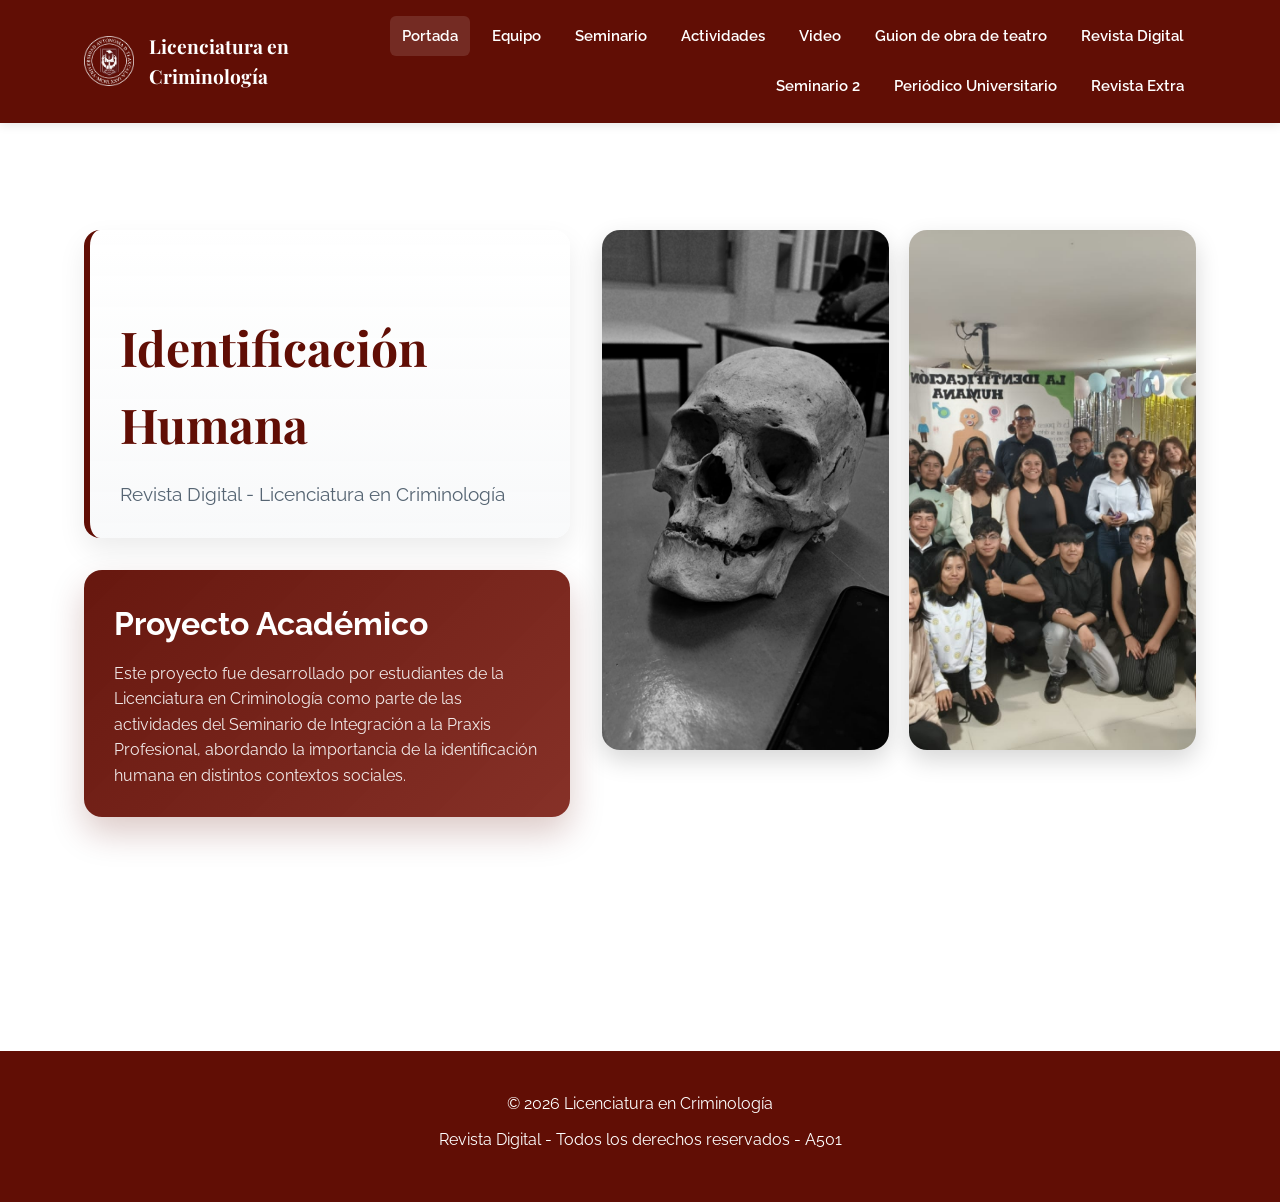
==== commit 13407af7: "Update index.html" ====
--- a/index.html
+++ b/index.html
@@ -494,7 +494,7 @@
     <footer class="footer">
         <div class="container">
             <div class="footer-info">
-                <p>© 2025 Licenciatura en Criminología</p>
+                <p>© 2026 Licenciatura en Criminología</p>
                 <p>Revista Digital - Todos los derechos reservados - A501</p>
             </div>
         </div>
--- a/css/styles.css
+++ b/css/styles.css
@@ -1,4 +1,4 @@
-/* Variables de color y tipografÃ­a */
+/* Variables de color y tipografía */
 :root {
     --primary-color: #610e05;
     --secondary-color: #566573;
@@ -24,6 +24,7 @@
     overflow-x: hidden;
     scroll-behavior: smooth;
     padding-top: 90px;
+    background: #fff;
 }
 
 .container {
@@ -45,6 +46,13 @@
     box-shadow: 0 2px 10px rgba(0, 0, 0, 0.1);
 }
 
+.header .container {
+    display: flex;
+    justify-content: space-between;
+    align-items: center;
+    gap: 20px;
+}
+
 .logo {
     display: flex;
     align-items: center;
@@ -63,24 +71,34 @@
     font-weight: 700;
 }
 
+.nav {
+    position: relative;
+}
+
 .nav ul {
     display: flex;
     list-style: none;
-    gap: 20px;
+    gap: 10px;
+    align-items: center;
+    flex-wrap: wrap;
+    justify-content: flex-end;
 }
 
 .nav-link {
     color: white;
     text-decoration: none;
     font-weight: 600;
-    transition: color 0.3s;
-    padding: 5px 10px;
-    border-radius: 4px;
-}
-
-.nav-link:hover, .nav-link.active {
+    transition: all 0.3s ease;
+    padding: 8px 12px;
+    border-radius: 6px;
+    font-size: 0.95rem;
+    display: inline-block;
+}
+
+.nav-link:hover,
+.nav-link.active {
     color: var(--accent-color);
-    background-color: rgba(255, 255, 255, 0.1);
+    background-color: rgba(255, 255, 255, 0.12);
 }
 
 .hamburger {
@@ -98,7 +116,7 @@
     transition: all 0.3s;
 }
 
-/* Secciones - COMPORTAMIENTO CORREGIDO */
+/* Secciones */
 .section {
     min-height: 100vh;
     padding: 100px 0;
@@ -112,7 +130,6 @@
     opacity: 1;
 }
 
-/* Forzar comportamiento correcto de secciones */
 .section:not(.active) {
     display: none !important;
     visibility: hidden !important;
@@ -127,7 +144,23 @@
     overflow: visible !important;
 }
 
-/* Portada */
+/* Títulos generales */
+.section h2 {
+    font-family: var(--font-title);
+    font-size: 2.5rem;
+    color: var(--primary-color);
+    margin-bottom: 20px;
+    text-align: center;
+}
+
+.section-subtitle {
+    text-align: center;
+    color: var(--secondary-color);
+    font-size: 1.2rem;
+    margin-bottom: 40px;
+}
+
+/* PORTADA */
 .portada-grid {
     display: grid;
     grid-template-columns: minmax(320px, 0.9fr) minmax(420px, 1.1fr);
@@ -150,10 +183,9 @@
 }
 
 .portada-titulo h2 {
-    font-family: var(--font-title);
     font-size: 3rem;
     margin-bottom: 1rem;
-    color: var(--primary-color);
+    text-align: left;
 }
 
 .portada-titulo p {
@@ -195,32 +227,61 @@
 }
 
 .portada-participantes h3 {
-    font-family: var(--font-title);
-    font-size: 2.2rem;
+    font-size: 2rem;
     margin-bottom: 12px;
 }
 
 .participantes-texto {
-    margin-bottom: 18px;
-    color: rgba(255, 255, 255, 0.88);
-}
-
-.participantes-lista {
+    color: rgba(255, 255, 255, 0.9);
+}
+
+/* EQUIPO */
+.equipo-grid {
+    display: grid;
+    grid-template-columns: 1fr 2fr;
+    gap: 30px;
+    margin-top: 30px;
+    align-items: start;
+}
+
+.docente-card,
+.alumnos-card {
+    background: white;
+    padding: 30px;
+    border-radius: 14px;
+    box-shadow: 0 8px 25px rgba(0, 0, 0, 0.08);
+}
+
+.docente-card h3,
+.alumnos-card h3 {
+    color: var(--primary-color);
+    font-size: 1.7rem;
+    margin-bottom: 20px;
+    text-align: center;
+}
+
+.docente-nombre {
+    font-size: 1.3rem;
+    font-weight: 700;
+    color: var(--secondary-color);
+    text-align: center;
+}
+
+.alumnos-lista {
     list-style: none;
     display: grid;
-    grid-template-columns: repeat(2, minmax(0, 1fr));
+    grid-template-columns: repeat(2, 1fr);
     gap: 12px;
-    padding: 0;
-}
-
-.participantes-lista li {
-    background: rgba(255, 255, 255, 0.12);
-    border: 1px solid rgba(255, 255, 255, 0.16);
-    border-radius: 12px;
-    padding: 12px 16px;
-}
-
-/* IdentificaciÃ³n Humana - MÃ©todos */
+}
+
+.alumnos-lista li {
+    background: #f8f9fa;
+    padding: 12px 15px;
+    border-radius: 8px;
+    border-left: 4px solid var(--primary-color);
+}
+
+/* Métodos */
 .metodo {
     display: grid;
     grid-template-columns: 1fr 1fr;
@@ -230,7 +291,6 @@
 }
 
 .metodo-content h3 {
-    font-family: var(--font-title);
     font-size: 2rem;
     margin-bottom: 1rem;
     color: var(--primary-color);
@@ -252,7 +312,6 @@
     order: 1;
 }
 
-/* Estilos para imÃ¡genes side-by-side */
 .metodo-img.side-by-side {
     display: flex;
     width: 100%;
@@ -284,10 +343,8 @@
 }
 
 .seminario-content h2 {
-    font-family: var(--font-title);
-    font-size: 2.5rem;
+    text-align: left;
     margin-bottom: 1.5rem;
-    color: var(--primary-color);
 }
 
 /* Actividades */
@@ -321,7 +378,6 @@
 }
 
 .actividad-content h3 {
-    font-family: var(--font-title);
     font-size: 1.5rem;
     margin-bottom: 1rem;
     color: var(--primary-color);
@@ -368,10 +424,9 @@
 .video-item h3 {
     margin: 30px 0 20px;
     color: var(--primary-color);
-    font-family: var(--font-title);
-}
-
-/* Obra de Teatro */
+}
+
+/* Obra */
 .obra-header {
     margin-bottom: 40px;
     padding: 20px;
@@ -382,7 +437,6 @@
 
 .personajes-list {
     list-style: none;
-    padding: 0;
     margin: 20px 0;
 }
 
@@ -409,7 +463,7 @@
 .escena h4 {
     color: var(--secondary-color);
     margin-bottom: 20px;
-    border-bottom: 2px solid var(--accent-color);
+    border-bottom: 2px solid #eee;
     padding-bottom: 10px;
 }
 
@@ -418,14 +472,11 @@
 }
 
 .dialogo .personaje {
-    color: var(--primary-color);
-    font-weight: 600;
     margin: 15px 0 5px;
 }
 
 .dialogo .texto {
     margin-left: 30px;
-    color: var(--text-color);
     font-style: italic;
 }
 
@@ -434,7 +485,7 @@
     font-size: 1.1em;
 }
 
-/* Revista Digital */
+/* Flipbooks */
 .libro-container {
     border-radius: 12px;
     overflow: hidden;
@@ -451,6 +502,7 @@
     border-radius: 8px;
 }
 
+/* QR */
 .qr-section {
     text-align: center;
     background: white;
@@ -471,28 +523,69 @@
 .qr-section h3 {
     color: var(--primary-color);
     margin-bottom: 10px;
-    font-family: var(--font-title);
 }
 
 .qr-section p {
     color: var(--secondary-color);
-    font-size: 1rem;
-    margin: 0;
-}
-
-.section-subtitle {
-    text-align: center;
-    color: var(--secondary-color);
-    font-size: 1.2rem;
-    margin-bottom: 40px;
-}
-
-/* Segundo Seminario */
+}
+
+.qr-img {
+    width: 100%;
+    max-width: 180px;
+    margin-bottom: 20px;
+    border-radius: 8px;
+    box-shadow: 0 4px 12px rgba(0, 0, 0, 0.15);
+    transition: all 0.3s ease;
+    cursor: pointer;
+}
+
+.qr-img:hover {
+    transform: scale(1.05);
+}
+
+.modal {
+    display: none;
+    position: fixed;
+    z-index: 2000;
+    left: 0;
+    top: 0;
+    width: 100%;
+    height: 100%;
+    background-color: rgba(0, 0, 0, 0.8);
+    backdrop-filter: blur(5px);
+}
+
+.modal-content {
+    background-color: white;
+    margin: 5% auto;
+    padding: 30px;
+    border-radius: 12px;
+    width: 90%;
+    max-width: 400px;
+    text-align: center;
+    position: relative;
+}
+
+.close-modal {
+    position: absolute;
+    top: 15px;
+    right: 20px;
+    font-size: 28px;
+    font-weight: bold;
+    color: var(--primary-color);
+    cursor: pointer;
+}
+
+#modalQrImg {
+    width: 100%;
+    max-width: 300px;
+    margin: 20px 0;
+    border-radius: 8px;
+}
+
+/* Seminario 2 */
 #Seminario2 {
     background: linear-gradient(135deg, #ffffff 0%, #f8f9fa 100%);
-    min-height: 100vh;
-    display: flex;
-    align-items: center;
 }
 
 .presentacion-texto {
@@ -507,74 +600,14 @@
 .mensaje-destacado p {
     font-size: 1.2rem;
     line-height: 1.8;
-    color: var(--text-color);
     text-align: justify;
-    margin: 0;
 }
 
 .mensaje-destacado strong {
     color: var(--primary-color);
-    font-weight: 700;
-}
-
-.qr-seminario {
-    display: flex;
-    justify-content: center;
-    margin-top: 40px;
-}
-
-.qr-container-seminario {
-    text-align: center;
-    background: white;
-    padding: 30px;
-    border-radius: 12px;
-    box-shadow: 0 8px 25px rgba(0, 0, 0, 0.1);
-    max-width: 300px;
-}
-
-.qr-container-seminario .qr-img {
-    width: 100%;
-    max-width: 200px;
-    margin-bottom: 20px;
-    border-radius: 8px;
-    box-shadow: 0 6px 20px rgba(0, 0, 0, 0.15);
-}
-
-.qr-instruction {
-    color: var(--secondary-color);
-    font-size: 1rem;
-    font-weight: 600;
-    margin: 0;
-}
-
-/* PeriÃ³dico Universitario - ESTILOS CORREGIDOS */
-#libro2.section {
-    min-height: auto;
-    padding: 60px 0;
-    display: none;
-    opacity: 0;
-}
-
-#libro2.section.active {
-    display: block;
-    opacity: 1;
-}
-
-#libro2 .container {
-    padding-top: 20px;
-    padding-bottom: 20px;
-}
-
-#libro2 .libro-container {
-    margin-bottom: 30px;
-}
-
-#libro2 .qr-section {
-    margin-top: 30px;
-    margin-bottom: 40px;
-}
-
-/* Contenido adicional del periÃ³dico */
+}
+
+/* Periódico */
 .periodico-adicional {
     margin-top: 40px;
     padding: 40px;
@@ -585,7 +618,6 @@
 
 .periodico-info h3 {
     color: var(--primary-color);
-    font-family: var(--font-title);
     font-size: 2rem;
     margin-bottom: 20px;
     text-align: center;
@@ -594,7 +626,6 @@
 .periodico-info p {
     font-size: 1.1rem;
     line-height: 1.7;
-    color: var(--text-color);
     text-align: center;
     margin-bottom: 40px;
 }
@@ -603,7 +634,6 @@
     display: grid;
     grid-template-columns: repeat(auto-fit, minmax(250px, 1fr));
     gap: 30px;
-    margin: 40px 0;
 }
 
 .caracteristica {
@@ -620,16 +650,7 @@
 
 .caracteristica h4 {
     color: var(--primary-color);
-    font-size: 1.2rem;
     margin-bottom: 15px;
-    font-weight: 600;
-}
-
-.caracteristica p {
-    font-size: 0.95rem;
-    color: var(--secondary-color);
-    margin: 0;
-    text-align: center;
 }
 
 .periodico-enlaces {
@@ -640,7 +661,6 @@
 
 .periodico-enlaces h4 {
     color: var(--primary-color);
-    font-family: var(--font-title);
     font-size: 1.5rem;
     margin-bottom: 25px;
     text-align: center;
@@ -666,97 +686,14 @@
 
 .enlace-directo:hover {
     border-color: var(--primary-color);
-    background: linear-gradient(135deg, #fff 0%, #f8f9fa 100%);
     transform: translateY(-3px);
-    box-shadow: 0 5px 15px rgba(0, 0, 0, 0.1);
 }
 
 .enlace-directo span {
     display: block;
     font-weight: 600;
-    font-size: 1.1rem;
     margin-bottom: 5px;
     color: var(--primary-color);
-}
-
-.enlace-directo small {
-    color: var(--secondary-color);
-    font-size: 0.9rem;
-}
-
-/* Modal QR */
-.modal {
-    display: none;
-    position: fixed;
-    z-index: 2000;
-    left: 0;
-    top: 0;
-    width: 100%;
-    height: 100%;
-    background-color: rgba(0, 0, 0, 0.8);
-    backdrop-filter: blur(5px);
-    animation: fadeIn 0.3s ease;
-}
-
-.modal-content {
-    background-color: white;
-    margin: 5% auto;
-    padding: 30px;
-    border-radius: 12px;
-    width: 90%;
-    max-width: 400px;
-    text-align: center;
-    position: relative;
-    animation: slideIn 0.3s ease;
-    box-shadow: 0 20px 50px rgba(0, 0, 0, 0.3);
-}
-
-.close-modal {
-    position: absolute;
-    top: 15px;
-    right: 20px;
-    font-size: 28px;
-    font-weight: bold;
-    color: var(--primary-color);
-    cursor: pointer;
-    transition: color 0.3s ease;
-}
-
-.close-modal:hover {
-    color: var(--accent-color);
-}
-
-#modalQrImg {
-    width: 100%;
-    max-width: 300px;
-    margin: 20px 0;
-    border-radius: 8px;
-}
-
-.modal-content p {
-    color: var(--secondary-color);
-    font-size: 1rem;
-    margin-top: 15px;
-}
-
-/* QR Images */
-.qr-img {
-    width: 100%;
-    max-width: 180px;
-    margin-bottom: 20px;
-    border-radius: 8px;
-    box-shadow: 0 4px 12px rgba(0, 0, 0, 0.15);
-    transition: all 0.3s ease;
-    cursor: pointer;
-}
-
-.qr-img:hover {
-    transform: scale(1.05);
-    box-shadow: 0 6px 20px rgba(0, 0, 0, 0.25);
-}
-
-.qr-img:active {
-    transform: scale(0.95);
 }
 
 /* Footer */
@@ -771,58 +708,32 @@
     margin-bottom: 10px;
 }
 
-/* Animaciones */
-@keyframes fadeIn {
-    from { opacity: 0; }
-    to { opacity: 1; }
-}
-
-@keyframes slideIn {
-    from { 
-        opacity: 0;
-        transform: translateY(-50px);
-    }
-    to { 
-        opacity: 1;
-        transform: translateY(0);
-    }
-}
-
-.fade-in {
-    animation: fadeIn 1s ease-in-out;
-}
-
-/* Responsive Design */
-@media (max-width: 768px) {
-    .nav ul {
-        display: none;
+/* Responsive */
+/* =========================
+   TABLET
+========================= */
+@media (max-width: 992px) {
+    .header .container {
         flex-direction: column;
-        position: absolute;
-        top: 100%;
-        left: 0;
+        align-items: flex-start;
+        gap: 12px;
+    }
+
+    .logo {
         width: 100%;
-        background-color: var(--primary-color);
-        padding: 20px;
-    }
-
-    .nav ul.show {
-        display: flex;
-    }
-
-    .hamburger {
-        display: flex;
-    }
-
-    .hamburger.active span:nth-child(1) {
-        transform: rotate(45deg) translate(5px, 5px);
-    }
-
-    .hamburger.active span:nth-child(2) {
-        opacity: 0;
-    }
-
-    .hamburger.active span:nth-child(3) {
-        transform: rotate(-45deg) translate(5px, -5px);
+        justify-content: flex-start;
+    }
+
+    .nav {
+        width: 100%;
+    }
+
+    .equipo-grid {
+        grid-template-columns: 1fr;
+    }
+
+    .alumnos-lista {
+        grid-template-columns: 1fr;
     }
 
     .portada-grid {
@@ -832,41 +743,175 @@
             "imagenes"
             "participantes";
         gap: 24px;
-        padding: 24px 0;
+    }
+
+    .portada-imagenes {
+        grid-template-columns: 1fr;
+    }
+
+    .portada-imagenes img {
+        min-height: 280px;
+        max-height: 360px;
+    }
+}
+
+/* =========================
+   MOBILE
+========================= */
+@media (max-width: 768px) {
+    body {
+        padding-top: 120px;
+    }
+
+    .header {
+        padding: 14px 0;
+    }
+
+    .header .container {
+        display: flex;
+        flex-direction: column;
+        align-items: flex-start;
+        gap: 10px;
+    }
+
+    .logo {
+        width: 100%;
+        display: flex;
+        align-items: center;
+        gap: 12px;
+    }
+
+    .logo-img {
+        width: 42px;
+        height: 42px;
+    }
+
+    .logo h1 {
+        font-size: 1.5rem;
+        line-height: 1.2;
+    }
+
+    .nav {
+        width: 100%;
+        position: relative;
+    }
+
+    .hamburger {
+        display: flex;
+        margin-top: 5px;
+        z-index: 1100;
+    }
+
+    .nav ul {
+        display: none;
+        flex-direction: column;
+        align-items: flex-start;
+        gap: 0;
+        position: absolute;
+        top: 55px;
+        left: 0;
+        width: 100%;
+        background: rgba(97, 14, 5, 0.98);
+        backdrop-filter: blur(8px);
+        border-radius: 12px;
+        padding: 12px 0;
+        box-shadow: 0 10px 25px rgba(0,0,0,0.25);
+        z-index: 1050;
+    }
+
+    .nav ul.show {
+        display: flex;
+    }
+
+    .nav ul li {
+        width: 100%;
+    }
+
+    .nav-link {
+        display: block;
+        width: 100%;
+        padding: 14px 20px;
+        font-size: 1rem;
+        border-radius: 0;
+    }
+
+    .nav-link:hover,
+    .nav-link.active {
+        background: rgba(255,255,255,0.12);
+    }
+
+    .section {
+        padding: 60px 0;
+    }
+
+    .section h2 {
+        font-size: 2rem;
+        text-align: center;
+    }
+
+    .section-subtitle {
+        font-size: 1rem;
+        margin-bottom: 25px;
+    }
+
+    /* PORTADA MOBILE */
+    .portada-grid {
+        display: flex;
+        flex-direction: column;
+        gap: 20px;
+        padding-top: 10px;
     }
 
     .portada-titulo {
         text-align: center;
-        padding: 24px;
+        padding: 22px;
     }
 
     .portada-titulo h2 {
-        font-size: 2rem;
+        font-size: 2.2rem;
+        text-align: center;
+    }
+
+    .portada-titulo p {
+        font-size: 1rem;
     }
 
     .portada-imagenes {
+        display: flex;
+        flex-direction: column;
+        gap: 15px;
+    }
+
+    .portada-imagenes img {
+        width: 100%;
+        min-height: auto;
+        height: 240px;
+        max-height: 240px;
+        object-fit: cover;
+        border-radius: 16px;
+    }
+
+    .portada-participantes {
+        padding: 22px;
+        text-align: center;
+    }
+
+    .portada-participantes h3 {
+        font-size: 1.7rem;
+    }
+
+    /* GRID */
+    .metodo,
+    .videos-grid,
+    .actividades-grid,
+    .enlaces-grid,
+    .caracteristicas-grid {
         grid-template-columns: 1fr;
     }
 
-    .portada-imagenes img {
-        min-height: 260px;
-        max-height: 320px;
-    }
-
-    .portada-participantes {
-        padding: 24px;
-    }
-
-    .portada-participantes h3 {
-        font-size: 1.8rem;
-    }
-
-    .participantes-lista {
-        grid-template-columns: 1fr;
-    }
-
     .metodo {
-        grid-template-columns: 1fr;
+        gap: 20px;
+        margin: 35px 0;
     }
 
     .metodo:nth-child(even) .metodo-content,
@@ -876,147 +921,101 @@
 
     .metodo-img.side-by-side {
         flex-direction: column;
+        gap: 10px;
     }
 
     .metodo-img.side-by-side img {
         width: 100%;
-        height: 200px;
-        border-radius: 8px !important;
-        margin-bottom: 10px;
+        height: 220px;
+        border-radius: 10px !important;
+        margin-bottom: 0;
+    }
+
+    .actividad img {
+        height: 220px;
     }
 
     .flip-book {
-        height: 400px;
-    }
-
-    .videos-grid {
-        grid-template-columns: 1fr;
+        height: 380px;
+    }
+
+    .presentacion-texto,
+    .periodico-adicional,
+    .docente-card,
+    .alumnos-card,
+    .qr-section {
+        padding: 20px;
+    }
+
+    .mensaje-destacado p,
+    .periodico-info p {
+        text-align: left;
+        font-size: 1rem;
+        line-height: 1.6;
     }
 
     .dialogo {
-        margin-left: 10px;
+        margin-left: 0;
     }
 
     .dialogo .texto {
-        margin-left: 15px;
+        margin-left: 12px;
     }
 
     .reflexion-list {
         margin-left: 20px;
     }
 
-    /* Responsive para periÃ³dico */
-    .periodico-adicional {
-        padding: 25px 20px;
-        margin-top: 40px;
-    }
-
-    .periodico-info h3 {
+    .modal-content {
+        width: 95%;
+        margin: 20% auto;
+        padding: 20px;
+    }
+}
+
+/* =========================
+   SMALL MOBILE
+========================= */
+@media (max-width: 480px) {
+    body {
+        padding-top: 110px;
+    }
+
+    .logo h1 {
+        font-size: 1.2rem;
+    }
+
+    .logo-img {
+        width: 36px;
+        height: 36px;
+    }
+
+    .section {
+        padding: 45px 0;
+    }
+
+    .section h2 {
         font-size: 1.7rem;
     }
 
-    .caracteristicas-grid {
-        grid-template-columns: 1fr;
-        gap: 20px;
-    }
-
-    .caracteristica {
-        padding: 20px;
-    }
-
-    .enlaces-grid {
-        grid-template-columns: 1fr;
-    }
-
-    .enlace-directo {
-        padding: 15px;
-    }
-
-    .presentacion-texto {
-        padding: 20px;
-        margin: 30px 0;
-    }
-
-    .mensaje-destacado p {
-        font-size: 1.1rem;
-        line-height: 1.6;
-    }
-
-    .qr-container-seminario {
-        padding: 20px;
-        max-width: 250px;
-    }
-
-    .qr-container-seminario .qr-img {
-        max-width: 180px;
-    }
-
-    .modal-content {
-        margin: 10% auto;
-        padding: 20px;
-        width: 95%;
-    }
-
-    #modalQrImg {
-        max-width: 250px;
-    }
-}
-
-@media (max-width: 480px) {
+    .portada-titulo h2 {
+        font-size: 1.8rem;
+    }
+
+    .portada-imagenes img {
+        height: 200px;
+    }
+
     .flip-book {
         height: 300px;
     }
 
-    .mensaje-destacado p {
-        font-size: 1rem;
-        text-align: left;
-    }
-
-    .qr-container-seminario {
-        padding: 15px;
-        max-width: 220px;
-    }
-
-    .qr-container-seminario .qr-img {
-        max-width: 150px;
-    }
-
-    .qr-instruction {
-        font-size: 0.9rem;
-    }
-
-    .periodico-adicional {
-        padding: 20px 15px;
-    }
-
-    .periodico-info h3 {
-        font-size: 1.5rem;
-    }
-
-    .periodico-info p {
-        font-size: 1rem;
-        text-align: left;
-    }
-
-    .caracteristica h4 {
-        font-size: 1.1rem;
-    }
-
-    .periodico-enlaces h4 {
-        font-size: 1.3rem;
-    }
-
-    #modalQrImg {
-        max-width: 200px;
-    }
-}
-
-/* Clase de cuenta (si es necesaria) */
-.cuenta {
-    color: rgb(255, 255, 255);
-    text-decoration: none;
-    font-weight: 600;
-    transition: color 0.3s;
-    padding: 5px 10px;
-    border-radius: 4px;
-}
+    .nav ul {
+        top: 50px;
+    }
+
+    .nav-link {
+        font-size: 0.95rem;
+        padding: 12px 16px;
+    }
+}
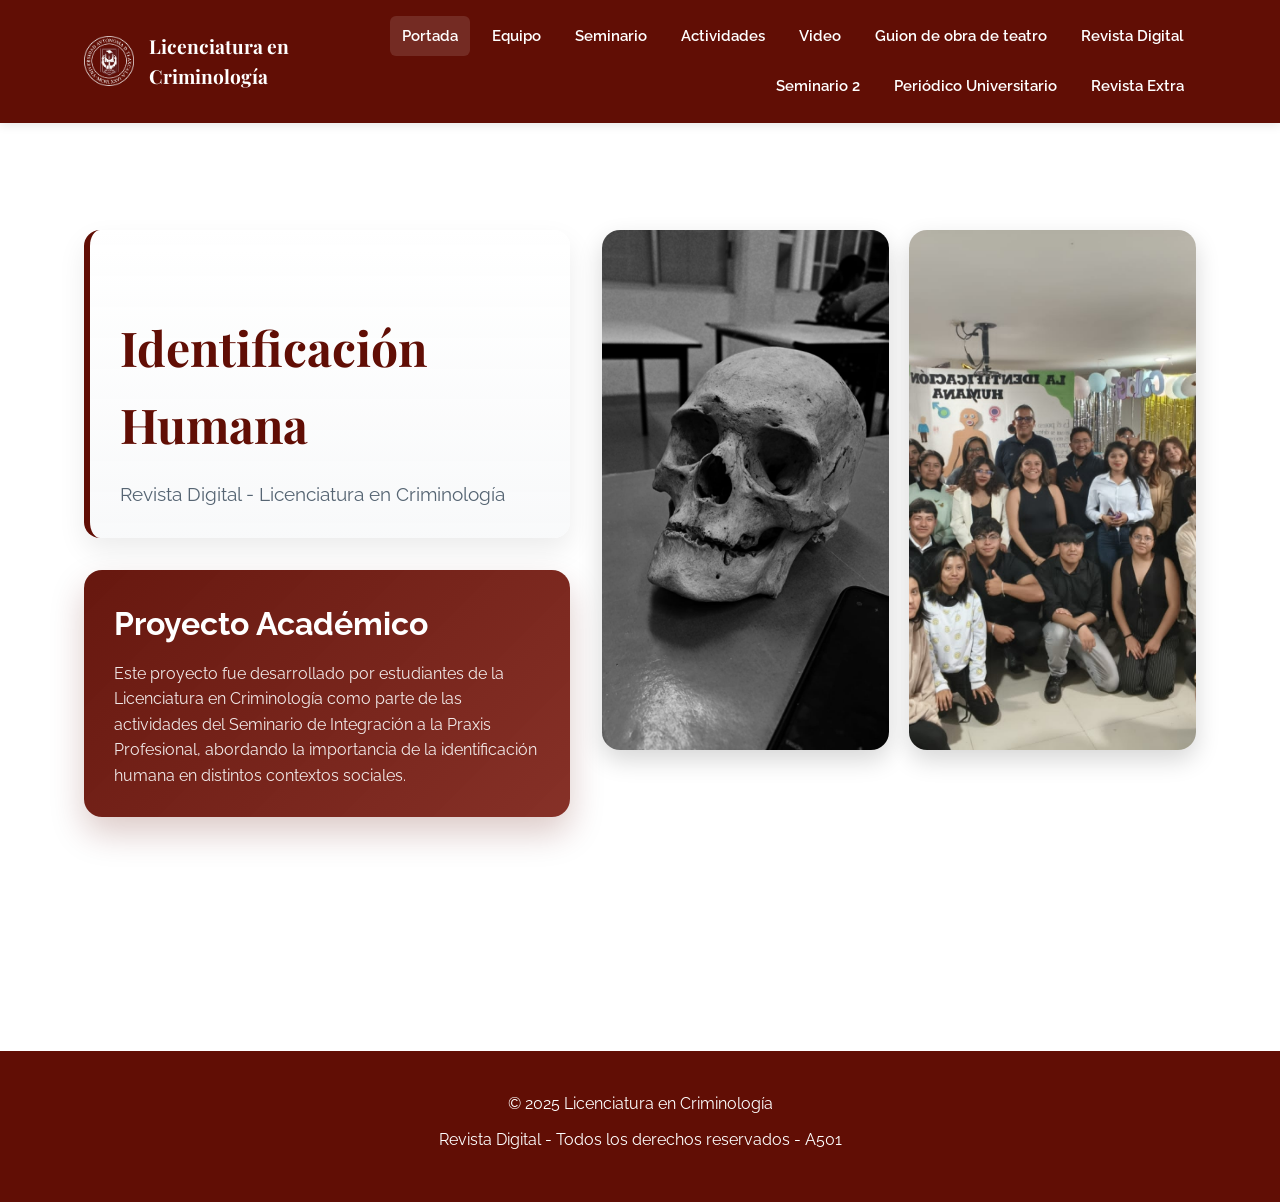
==== commit dfcb53d5: "Update index.html" ====
--- a/index.html
+++ b/index.html
@@ -473,7 +473,7 @@
         <section id="revistaextra" class="section">
             <div class="container">
         <br><br>
-        <h2 data-aos="zoom-in">Revista Complementaria</h2>
+        <h2 data-aos="zoom-in">Revista de un fichero de identificación Humana</h2>
         <p class="section-subtitle" data-aos="fade-up">
             Contenido adicional sobre actividades académicas, evidencias y proyectos realizados
         </p>
@@ -494,7 +494,7 @@
     <footer class="footer">
         <div class="container">
             <div class="footer-info">
-                <p>© 2026 Licenciatura en Criminología</p>
+                <p>© 2025 Licenciatura en Criminología</p>
                 <p>Revista Digital - Todos los derechos reservados - A501</p>
             </div>
         </div>
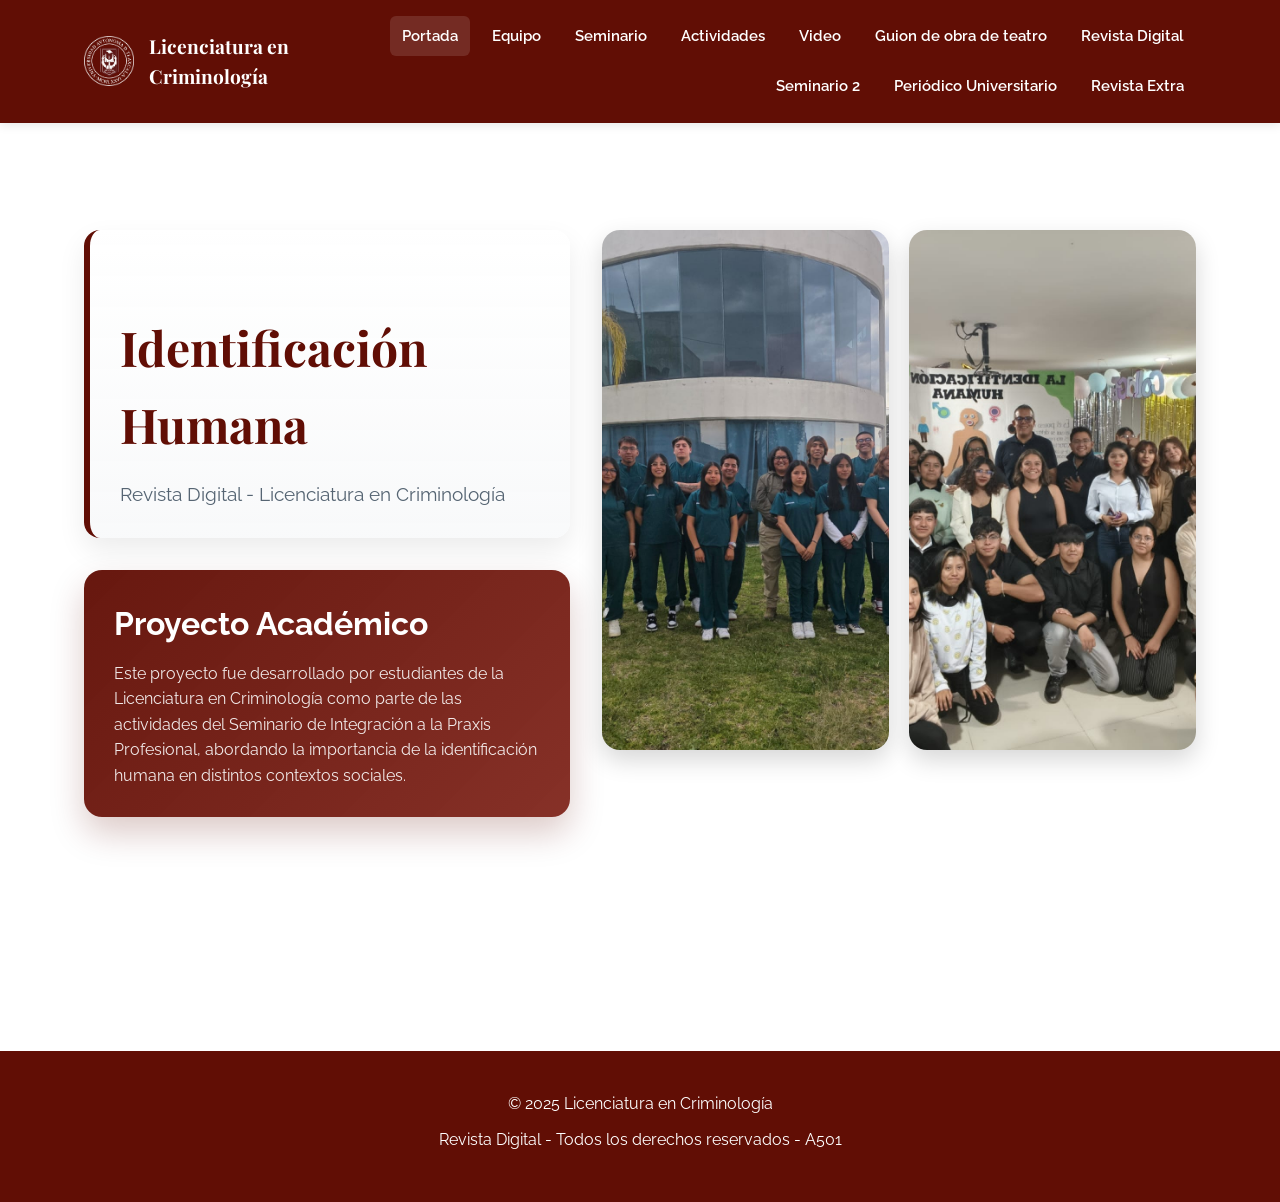
==== commit 8de42ca8: "Update index.html" ====
--- a/index.html
+++ b/index.html
@@ -61,7 +61,7 @@
                     </div>
 
                     <div class="portada-imagenes">
-                        <img src="media/portada1.png" alt="Imagen portada 1" data-aos="fade-right">
+                        <img src="media/fotoestudiantes.jpeg" alt="Imagen portada 1" data-aos="fade-right">
                         <img src="media/todos.jpeg" alt="Imagen portada 2" data-aos="fade-left">
                     </div>
 
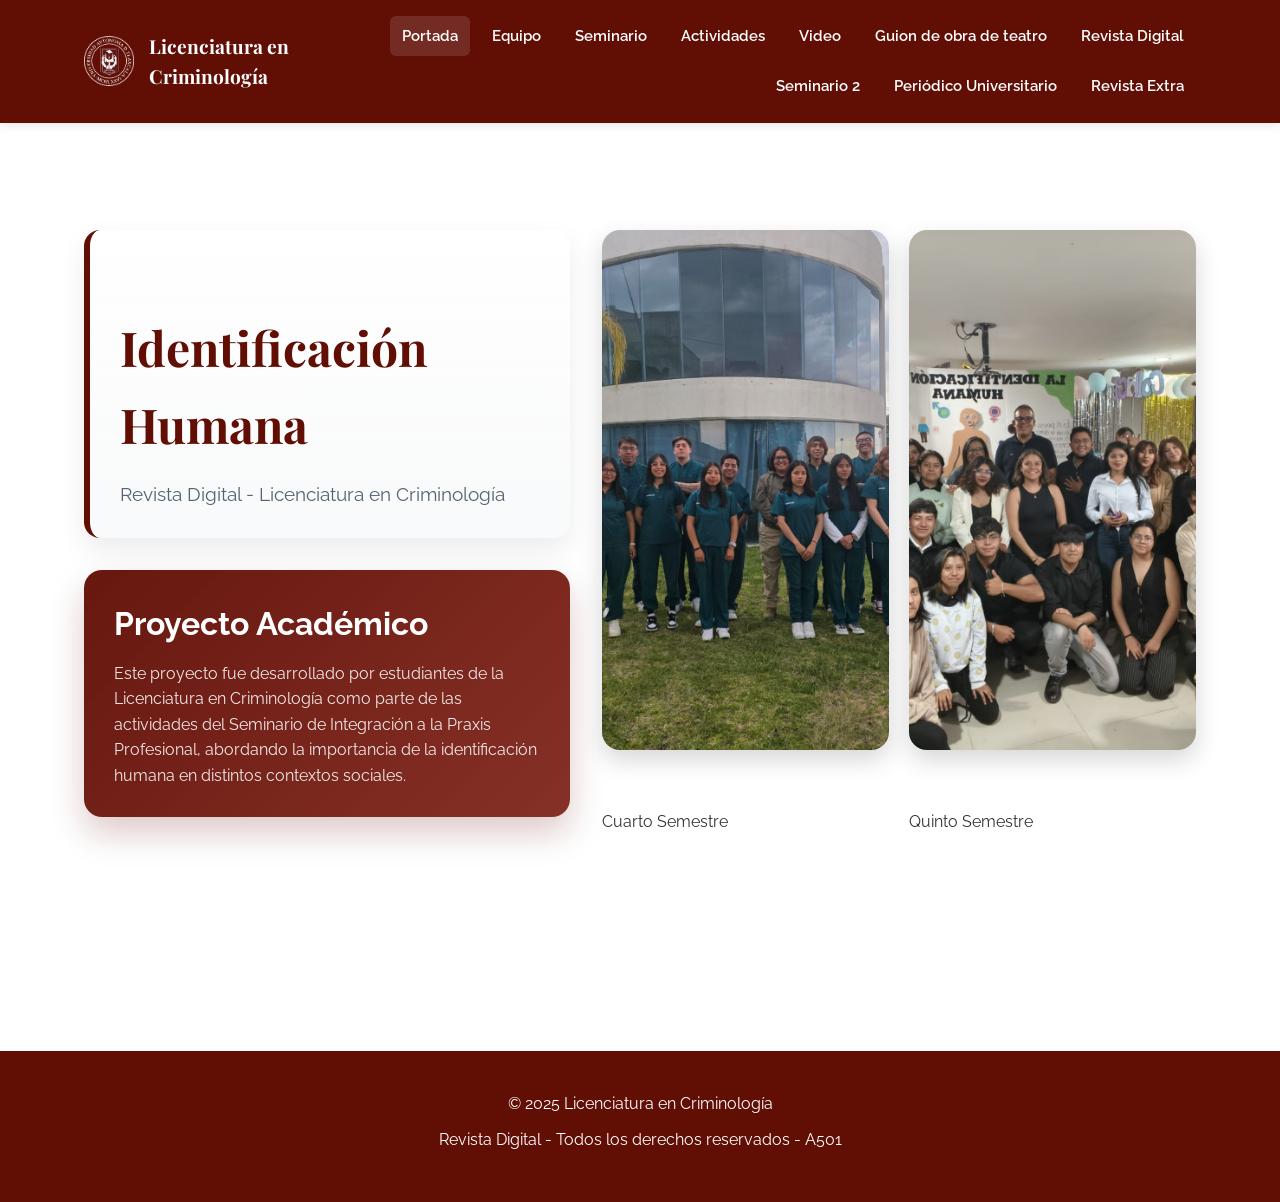
==== commit 735fafbd: "Update index.html" ====
--- a/index.html
+++ b/index.html
@@ -61,8 +61,17 @@
                     </div>
 
                     <div class="portada-imagenes">
-                        <img src="media/fotoestudiantes.jpeg" alt="Imagen portada 1" data-aos="fade-right">
-                        <img src="media/todos.jpeg" alt="Imagen portada 2" data-aos="fade-left">
+
+                        <div class="portada-item" data-aos="fade-right">
+                            <img src="media/fotoestudiantes.jpeg" alt="Estudiantes de cuarto semestre">
+                            <br><br><br><p>Cuarto Semestre</p>
+                        </div>
+
+                        <div class="portada-item" data-aos="fade-left">
+                            <img src="media/todos.jpeg" alt="Estudiantes de quinto semestre">
+                            <br><br><br><p>Quinto Semestre</p>
+                        </div>
+
                     </div>
 
                     <div class="portada-participantes" data-aos="fade-up">
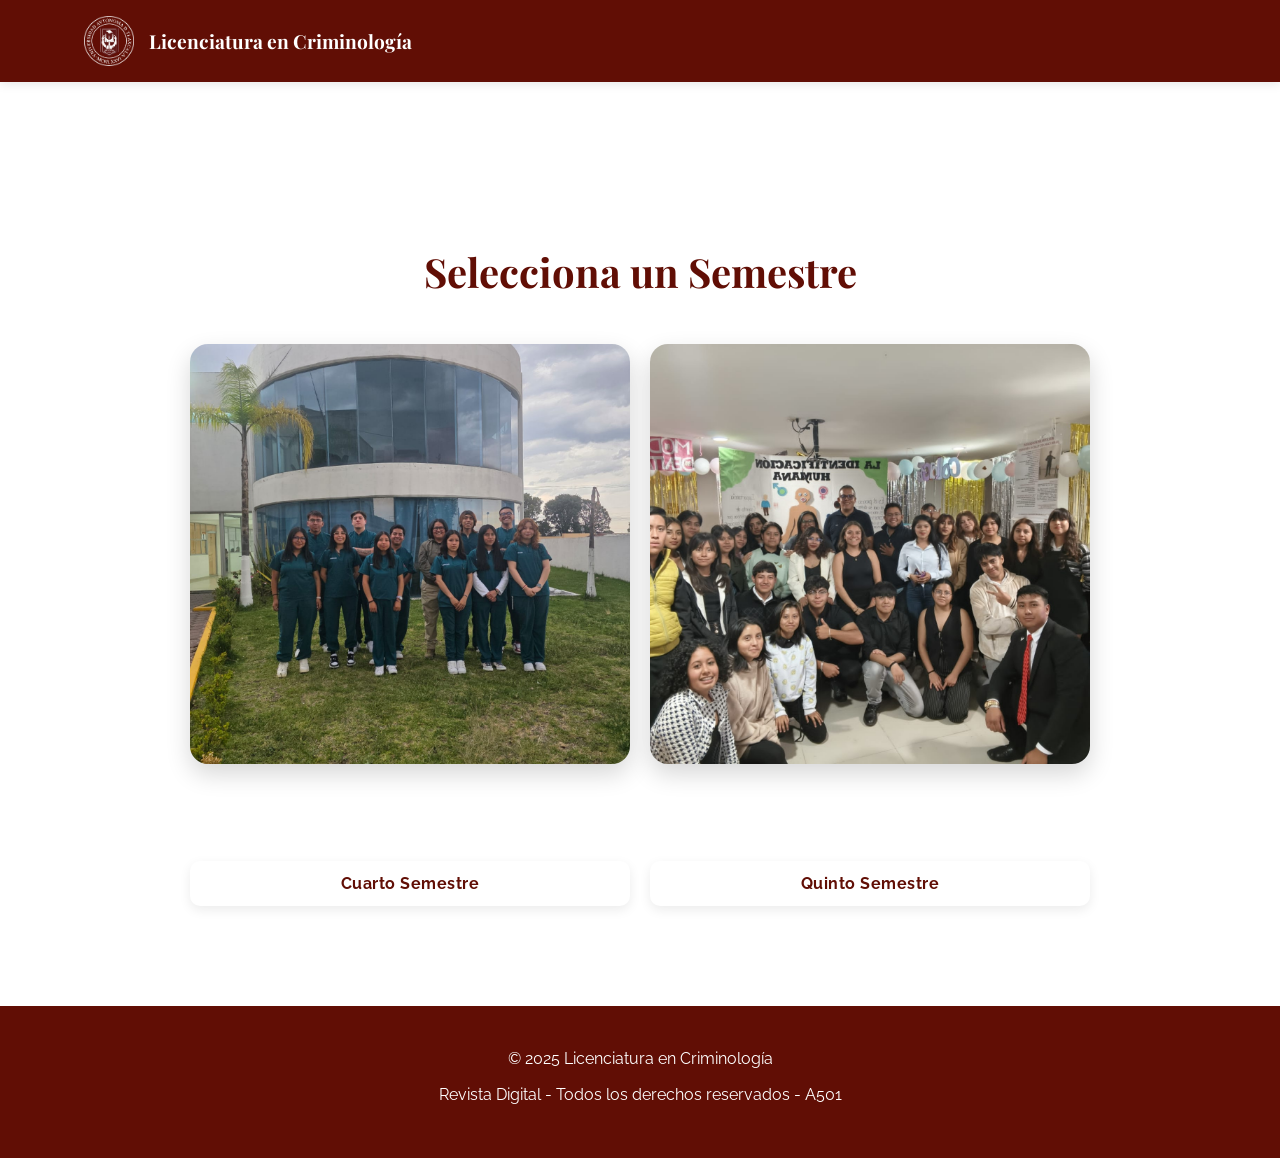
==== commit 0cab4bf5: "Update index.html" ====
--- a/index.html
+++ b/index.html
@@ -1,504 +1,54 @@
 <!DOCTYPE html>
 <html lang="es">
+<head>
+    <meta charset="UTF-8">
+    <meta name="viewport" content="width=device-width, initial-scale=1.0">
+    <title>Revista de Criminología - Inicio</title>
+    <link rel="stylesheet" href="css/styles.css">
+    <link rel="stylesheet" href="https://cdnjs.cloudflare.com/ajax/libs/animate.css/4.1.1/animate.min.css">
+    <link href="https://fonts.googleapis.com/css2?family=Playfair+Display:wght@400;700&family=Raleway:wght@400;600&display=swap" rel="stylesheet">
+    <link rel="icon" href="media/crimen.ico">
+</head>
 <!-- Codigo reservado para Alejandro Barajas
 Cuenta de instagram: @alej_bjs
 para ponerse mas en contacto conmigo. -->
-<head>
-    <meta charset="UTF-8">
-    <meta name="viewport" content="width=device-width, initial-scale=1.0">
-    <title>Revista de Criminología - Identificación Humana</title>
-    <link rel="stylesheet" href="css/styles.css">
-    <link rel="stylesheet" href="https://cdnjs.cloudflare.com/ajax/libs/animate.css/4.1.1/animate.min.css">
-    <link href="https://fonts.googleapis.com/css2?family=Playfair+Display:wght@400;700&family=Raleway:wght@400;600&display=swap" rel="stylesheet">
-    <link href="https://unpkg.com/aos@2.3.1/dist/aos.css" rel="stylesheet">
-    <link rel="icon" href="media/crimen.ico">
-</head>
 <body>
-
     <header class="header">
         <div class="container">
             <div class="logo">
                 <img src="media/LogoEscuela.png" alt="Logo Criminología" class="logo-img">
                 <h1>Licenciatura en Criminología</h1>
-                <br><br>
             </div>
-
-            <nav class="nav">
-                <ul>
-                    <br>
-                    <li><a href="#portada" class="nav-link active">Portada</a></li>
-                    <li><a href="#equipo" class="nav-link">Equipo</a></li>
-                    <li><a href="#identificacion" class="nav-link">Seminario</a></li>
-                    <li><a href="#actividades" class="nav-link">Actividades</a></li>
-                    <li><a href="#Video" class="nav-link">Video</a></li>
-                    <li><a href="#obra" class="nav-link">Guion de obra de teatro</a></li>
-                    <li><a href="#libro" class="nav-link">Revista Digital</a></li>
-                    <li><a href="#Seminario2" class="nav-link">Seminario 2</a></li>
-                    <li><a href="#libro2" class="nav-link">Periódico Universitario</a></li>
-                    <li><a href="#revistaextra" class="nav-link">Revista Extra</a></li>
-                </ul>
-
-                <div class="hamburger">
-                    <span></span>
-                    <span></span>
-                    <span></span>
-                </div>
-            </nav>
         </div>
     </header>
 
-    <main>
+    <main class="section active" style="padding-top: 150px; min-height: 90vh;">
+        <div class="container">
+            <h2 style="text-align: center; color: var(--primary-color); font-family: var(--font-title); font-size: 2.5rem; margin-bottom: 40px;">Selecciona un Semestre</h2>
+            
+            <div class="portada-grid" style="grid-template-columns: 1fr; grid-template-areas: 'imagenes'; justify-items: center; padding-top: 0;">
+                <div class="portada-imagenes" style="max-width: 900px; width: 100%;">
+                    
+                    <!-- Botón hacia Cuarto Semestre -->
+                    <a href="cuarto.html" class="portada-item enlace-pagina" style="text-decoration: none; color: inherit; padding: 0;">
+                        <img src="media/fotoestudiantes.jpeg" alt="Estudiantes de cuarto semestre">
+                        <br><br><br><p>Cuarto Semestre</p>
+                    </a>
 
-        <!-- PORTADA -->
-        <section id="portada" class="section active">
-            <div class="container">
-                <div class="portada-grid">
-
-                    <div class="portada-titulo" data-aos="fade-down">
-                        <br><br>
-                        <h2 class="animate__animated animate__fadeInDown">Identificación Humana</h2>
-                        <p>Revista Digital - Licenciatura en Criminología</p>
-                    </div>
-
-                    <div class="portada-imagenes">
-
-                        <div class="portada-item" data-aos="fade-right">
-                            <img src="media/fotoestudiantes.jpeg" alt="Estudiantes de cuarto semestre">
-                            <br><br><br><p>Cuarto Semestre</p>
-                        </div>
-
-                        <div class="portada-item" data-aos="fade-left">
-                            <img src="media/todos.jpeg" alt="Estudiantes de quinto semestre">
-                            <br><br><br><p>Quinto Semestre</p>
-                        </div>
-
-                    </div>
-
-                    <div class="portada-participantes" data-aos="fade-up">
-                        <h3>Proyecto Académico</h3>
-                        <p class="participantes-texto">
-                            Este proyecto fue desarrollado por estudiantes de la Licenciatura en Criminología
-                            como parte de las actividades del Seminario de Integración a la Praxis Profesional,
-                            abordando la importancia de la identificación humana en distintos contextos sociales.
-                        </p>
-                    </div>
-
-                    <br><br><br><br>
-                </div>
-            </div>
-        </section>
-
-        <!-- EQUIPO -->
-        <section id="equipo" class="section">
-            <div class="container">
-                <br><br>
-                <h2 data-aos="zoom-in">Equipo de Trabajo</h2>
-                <p class="section-subtitle" data-aos="fade-up">
-                    Integrantes del proyecto académico y docente responsable
-                </p>
-
-                <div class="equipo-grid">
-
-                    <div class="docente-card" data-aos="fade-right">
-                        <h3>Docente Responsable</h3>
-                        <p class="docente-nombre">Gabriela Manzano Mendiola</p>
-                    </div>
-
-                    <div class="alumnos-card" data-aos="fade-left">
-                        <h3>Integrantes</h3>
-                        <ul class="alumnos-lista">
-                            <li>Maximiliano Aguilar Nogueron</li>
-                            <li>Alejandra Montes Francisco</li>
-                            <li>Marlen Arenas Tepal</li>
-                            <li>Cesar Adair Martinez Campos</li>
-                            <li>Jarol Yahir Muñoz Hernández</li>
-                            <li>Alondra Espinoza Sánchez</li>
-                            <li>Karla Rojas Saucedo</li>
-                            <li>Amelie Michel Tlalpan Roque</li>
-                            <li>Santiago Robles Rodríguez</li>
-                            <li>Angel Gabriel Romero Cuellar</li>
-                            <li>Evelyn Pérez Carrillo</li>
-                        </ul>
-                    </div>
-                </div>
-            </div>
-        </section>
-
-
-        <!-- IDENTIFICACION -->
-        <section id="identificacion" class="section">
-            <div class="container">
-                <div class="seminario-content" data-aos="fade-right">
-                    <br><br>
-                    <h2>Seminario de Integración a la Praxis Profesional</h2>
-                    <p>
-                        Es un curso o actividad académica que busca conectar la teoría aprendida en el semestre con la práctica profesional.
-                        Este seminario permite a los estudiantes aplicar sus conocimientos en situaciones reales, desarrollando habilidades
-                        prácticas y fortaleciendo la comprensión de su campo profesional.
-                    </p>
-                </div>
-            </div>
-
-            <div class="container">
-                <br><br>
-                <h2 data-aos="zoom-in">Métodos de Identificación</h2>
-
-                <article class="metodo" data-aos="fade-up">
-                    <div class="metodo-content">
-                        <h3>Huellas Dactilares</h3>
-                        <p>
-                            Comúnmente este método se ocupa para plasmar las huellas tanto de los dedos como de las palmas.
-                            Esto sirve para la identificación, ya que cada una de ellas es única, teniendo así patrones diferentes.
-                        </p>
-                    </div>
-                    <div class="metodo-img">
-                        <img src="media/huellas.jpeg" alt="Huellas dactilares">
-                    </div>
-                </article>
-
-                <article class="metodo" data-aos="fade-up">
-                    <div class="metodo-content">
-                        <h3>Moldes Dentales</h3>
-                        <p>
-                            Este método de identificación es relevante ya que el diente, al ser el elemento del cuerpo más resistente,
-                            nos lleva a tener un poco más de posibilidades para hallar a las personas, y teniendo así un expediente clínico
-                            es mucho más fácil. Identificando qué dientes estaban desde el post mortem y qué dientes en antemortem,
-                            así como la posible causa de pérdida.
-                        </p>
-                    </div>
-                    <div class="metodo-img side-by-side">
-                        <img src="media/Moldes.png" alt="Moldes dentales vista 1">
-                        <img src="media/moldes2.png" alt="Moldes dentales vista 2">
-                    </div>
-                </article>
-
-                <article class="metodo" data-aos="fade-up">
-                    <div class="metodo-content">
-                        <h3>Levantamiento de Huellas</h3>
-                        <p>
-                            El levantamiento de huellas dentro de un área boscosa es indispensable ya que así podremos tener información
-                            de qué tipo de calzado se utilizó para dichos actos, tanto como la marca y el tamaño del pie, y así también
-                            la posible posición en la que se desarrolló la escena.
-                        </p>
-                    </div>
-                    <div class="metodo-img">
-                        <img src="media/Levantamiento de Huellas.jpeg" alt="Levantamiento de huellas">
-                    </div>
-                </article>
-            </div>
-        </section>
-
-        <!-- ACTIVIDADES -->
-        <section id="actividades" class="section">
-            <div class="container">
-                <br><br>
-                <h2 data-aos="zoom-in">Actividades Realizadas</h2>
-
-                <div class="actividades-grid">
-
-                    <article class="actividad" data-aos="flip-up">
-                        <img src="media/kinder.png" alt="Entrega de fichas">
-                        <div class="actividad-content">
-                            <h3>Entrega de Fichas de Identificación</h3>
-                            <p>
-                                Se llevó a cabo la entrega de fichas de identificación a algunos padres en el kínder, dándoles un contexto
-                                previo del porqué sus hijos deben tener al alcance un número de teléfono o referencias de cómo llegar a su casa,
-                                ya que es indispensable esa información y así poder prevenir el extravío.
-                            </p>
-                        </div>
-                    </article>
-
-                    <article class="actividad" data-aos="flip-up">
-                        <img src="media/kinder2.png" alt="Obra de teatro">
-                        <div class="actividad-content">
-                            <h3>Obra de Teatro Educativa</h3>
-                            <p>
-                                Se presentó una obra de teatro a los niños del kínder, dándoles a entender la importancia de conocer
-                                los datos de sus familiares y no irse con cualquier persona que se encuentre en la calle,
-                                ya que les pueden hacer daño.
-                            </p>
-                        </div>
-                    </article>
-
-                    <article class="actividad" data-aos="flip-up">
-                        <img src="media/kinder3.jpg" alt="Importancia menores">
-                        <div class="actividad-content">
-                            <h3>Importancia de la identificación humana en menores</h3>
-                            <p>
-                                La identificación humana es la esencia misma de nuestra existencia, la capacidad de reconocernos y ser reconocidos,
-                                de construir una identidad única y significativa.
-                            </p>
-                        </div>
-                    </article>
-
-                    <article class="actividad" data-aos="flip-up">
-                        <img src="media/adultos.jpg" alt="Adultos mayores">
-                        <div class="actividad-content">
-                            <h3>Importancia de la identificación humana en Adultos Mayores</h3>
-                            <p>
-                                La identificación humana en los adultos mayores es un acto de amor y respeto,
-                                porque reconocer su identidad es honrar su historia, su dignidad y su lugar en la sociedad.
-                            </p>
-                            <br>
-                            <p>El objetivo fue concienciar sobre la importancia de la identificación en casos de desaparición de adultos mayores, promoviendo estrategias para reconocer sus:</p>
-                            <br>
-                            <ol>
-                                <li>Rasgos Físicos</li>
-                                <li>Señales distintivas</li>
-                                <li>Protocolos de actuación en caso de extravío</li>
-                            </ol>
-                        </div>
-                    </article>
+                    <!-- Botón hacia Quinto Semestre -->
+                    <a href="quinto.html" class="portada-item enlace-pagina" style="text-decoration: none; color: inherit; padding: 0;">
+                        <img src="media/todos.jpeg" alt="Estudiantes de quinto semestre">
+                        <br><br><br><p>Quinto Semestre</p>
+                    </a>
 
                 </div>
             </div>
-        </section>
+        </div>
+    </main>
 
-        <!-- VIDEO -->
-        <section id="Video" class="section">
-            <div class="container">
-                <br><br>
-                <h2 data-aos="zoom-in">Videos Educativos</h2>
-
-                <div class="videos-grid">
-                    <article class="video-item" data-aos="fade-up">
-                        <div class="video-wrapper">
-                            <video controls class="local-video">
-                                <source src="media/vid1.mp4" type="video/mp4">
-                            </video>
-                        </div>
-                        <h3>Obra de teatro</h3>
-                        <p>No nos critique profe</p>
-                    </article>
-
-                    <article class="video-item" data-aos="fade-up">
-                        <div class="video-wrapper">
-                            <video controls class="local-video">
-                                <source src="media/vid3.mp4" type="video/mp4">
-                            </video>
-                        </div>
-                    </article>
-
-                    <article class="video-item" data-aos="fade-up">
-                        <div class="video-wrapper">
-                            <video controls class="local-video">
-                                <source src="media/vid4.mp4" type="video/mp4">
-                            </video>
-                        </div>
-                    </article>
-
-                    <article class="video-item" data-aos="fade-up">
-                        <div class="video-wrapper">
-                            <video controls class="local-video">
-                                <source src="media/vid2.mp4" type="video/mp4">
-                            </video>
-                        </div>
-                    </article>
-                </div>
-            </div>
-        </section>
-
-        <!-- OBRA -->
-        <section id="obra" class="section">
-            <div class="container">
-                <br><br>
-                <h2 data-aos="zoom-in" class="section-title">Obra de Teatro: "¡No te pierdas, amigo!"</h2>
-
-                <div class="obra-contenido" data-aos="fade-up">
-                    <div class="obra-header">
-                        <h3>Personajes:</h3>
-                        <ul class="personajes-list">
-                            <li><span class="personaje">Sofía:</span> Niña curiosa y aventurera</li>
-                            <li><span class="personaje">Tomás:</span> Amigo distraído</li>
-                            <li><span class="personaje">Mamá:</span> Madre preocupada</li>
-                            <li><span class="personaje">Guardia:</span> Ayudante del parque</li>
-                            <li><span class="personaje">Narrador:</span> Presenta la historia</li>
-                        </ul>
-                    </div>
-
-                    <div class="escena">
-                        <h4>Escena 1: En la casa de Sofía</h4>
-                        <div class="dialogo">
-                            <div class="personaje">Mamá:</div>
-                            <div class="texto">Niños, vamos a ir al parque. Pero recuerden, siempre deben estar cerca de mí y no hablar con desconocidos.</div>
-
-                            <div class="personaje">Sofía:</div>
-                            <div class="texto">Sí, mamá, no te preocupes. ¡Vamos, Tomás!</div>
-
-                            <div class="personaje">Tomás:</div>
-                            <div class="texto">(Distraído, jugando con su pelota) Sí, sí... ¡al parque!</div>
-                        </div>
-                    </div>
-
-                    <div class="escena">
-                        <h4>Escena 2: En el parque</h4>
-                        <div class="dialogo">
-                            <div class="personaje">Sofía:</div>
-                            <div class="texto">Vamos a jugar a las escondidas, Tomás.</div>
-
-                            <div class="personaje">Tomás:</div>
-                            <div class="texto">¡Sí! Pero yo me esconderé muy bien.</div>
-
-                            <div class="personaje">Tomás:</div>
-                            <div class="texto">(Mirando a su alrededor, asustado) ¿Dónde estoy? ¡No veo a Sofía ni a su mamá!</div>
-
-                            <div class="personaje">Guardia:</div>
-                            <div class="texto">Hola, amiguito. ¿Estás perdido?</div>
-                        </div>
-                    </div>
-
-                    <div class="escena">
-                        <h4>Escena 3: Reflexión</h4>
-                        <div class="dialogo">
-                            <div class="personaje">Narrador:</div>
-                            <div class="texto">Hoy hemos aprendido una gran lección. Cuando salgamos a un lugar público, debemos:</div>
-
-                            <ol class="reflexion-list">
-                                <li>Permanecer cerca de nuestros familiares</li>
-                                <li>Aprendernos un número de emergencia</li>
-                                <li>Buscar ayuda de autoridades si nos perdemos</li>
-                            </ol>
-                        </div>
-                    </div>
-                </div>
-            </div>
-        </section>
-
-        <!-- LIBRO -->
-        <section id="libro" class="section">
-            <div class="container">
-                <br><br><br><br>
-
-                <iframe allowfullscreen="allowfullscreen" scrolling="no" class="fp-iframe"
-                    style="border: 1px solid lightgray; width: 100%; height: 600px;"
-                    src="https://heyzine.com/flip-book/62dfb07571.html">
-                </iframe>
-
-                <br><br>
-
-                <img src="media/qr1.png" alt="Portada del libro"
-                    style="width: 100%; max-width: 300px; display: block; margin: 0 auto; border-radius: 8px; box-shadow: 0 2px 10px rgba(0,0,0,0.2);">
-
-                <h3 style="margin-top: 20px; color: #333; font-size: 1.5rem;">Código QR para su dispositivo móvil</h3>
-                <p style="color: #666; font-size: 1.1rem;">Escanéalo para ver el libro desde tu celular 📱</p>
-            </div>
-        </section>
-
-        <!-- SEMINARIO 2 -->
-        <section id="Seminario2" class="section">
-            <div class="container">
-                <div class="seminario-content" data-aos="fade-right">
-                    <br><br>
-                    <h2>Presentación de Proyectos - Quinto Semestre</h2>
-
-                    <div class="presentacion-texto" data-aos="fade-up">
-                        <div class="mensaje-destacado">
-                            <p>
-                                Buenas tardes a todos los presentes, antes de iniciar con la presentación de los proyectos realizados por parte de los alumnos de quinto semestre, es importante que escaneen el código QR que los va a redirigir a la página de proyectos de praxis profesional que hemos realizado a lo largo de nuestra estancia en la universidad, y a su vez se dirijan al apartado de periódico digital nombrado <strong>Constructo Universitario</strong> donde observarán a detalle los proyectos que a continuación presentaremos.
-                            </p>
-                            <br>
-                            <p>
-                                Es un curso o actividad académica que busca conectar la teoría aprendida en el semestre con la práctica profesional. Este seminario permite a los estudiantes aplicar sus conocimientos en situaciones reales, desarrollando habilidades prácticas y fortaleciendo la comprensión de su campo profesional.
-                            </p>
-                        </div>
-                    </div>
-                </div>
-            </div>
-        </section>
-
-        <!-- LIBRO 2 -->
-        <section id="libro2" class="section">
-            <br><br><br><br><br><br>
-            <div class="container">
-
-                <h2 data-aos="zoom-in">Periódico Universitario</h2>
-                <p class="section-subtitle" data-aos="fade-up">Información académica y actividades universitarias</p>
-
-                <div class="libro-container" data-aos="fade-up">
-                    <iframe allowfullscreen="allowfullscreen"
-                            scrolling="no"
-                            class="flip-book"
-                            src="https://heyzine.com/flip-book/5ae088bdf2.html#page/1">
-                    </iframe>
-                </div>
-
-                <div class="qr-section" data-aos="fade-up">
-                    <img src="media/qr2.png" alt="Código QR del periódico universitario" class="qr-img" data-qr-src="media/qr2.png">
-                    <h3>Código QR para su dispositivo móvil</h3>
-                    <p>Haz clic en el código QR para agrandarlo</p>
-                </div>
-
-                <div class="periodico-adicional" data-aos="fade-up">
-                    <div class="periodico-info">
-                        <h3>Constructo Universitario</h3>
-                        <p>
-                            Nuestro periódico universitario "Constructo Universitario" es una publicación digital que recopila las experiencias,
-                            investigaciones y proyectos desarrollados por los estudiantes de la Licenciatura en Criminología durante su formación académica.
-                        </p>
-
-                        <div class="caracteristicas-grid">
-                            <div class="caracteristica">
-                                <h4>📚 Contenido Académico</h4>
-                                <p>Artículos científicos, investigaciones y ensayos desarrollados por nuestros estudiantes</p>
-                            </div>
-
-                            <div class="caracteristica">
-                                <h4>🔬 Proyectos de Praxis</h4>
-                                <p>Documentación detallada de los proyectos aplicados en comunidades e instituciones</p>
-                            </div>
-
-                            <div class="caracteristica">
-                                <h4>📈 Experiencias Prácticas</h4>
-                                <p>Relatos de las prácticas profesionales y casos de estudio reales</p>
-                            </div>
-                        </div>
-                    </div>
-
-                    <div class="periodico-enlaces">
-                        <h4>Accesos Directos</h4>
-                        <div class="enlaces-grid">
-                            <a href="#Seminario2" class="enlace-directo">
-                                <span>📋 Proyectos de Quinto Semestre</span>
-                                <small>Ver presentación completa</small>
-                            </a>
-
-                            <a href="#actividades" class="enlace-directo">
-                                <span>🎬 Actividades Realizadas</span>
-                                <small>Revisar intervenciones</small>
-                            </a>
-
-                            <a href="#identificacion" class="enlace-directo">
-                                <span>🔍 Métodos de Identificación</span>
-                                <small>Conocer técnicas</small>
-                            </a>
-                        </div>
-                    </div>
-                </div>
-
-            </div>
-        </section>
-
-        <!-- Revista Extra -->
-        <section id="revistaextra" class="section">
-            <div class="container">
-        <br><br>
-        <h2 data-aos="zoom-in">Revista de un fichero de identificación Humana</h2>
-        <p class="section-subtitle" data-aos="fade-up">
-            Contenido adicional sobre actividades académicas, evidencias y proyectos realizados
-        </p>
-
-                <div    class="libro-container" data-aos="fade-up">
-                    <iframe 
-                        allowfullscreen="allowfullscreen"
-                        scrolling="no"
-                        class="flip-book"
-                        src="https://heyzine.com/flip-book/7a7352e808.html">
-                    </iframe>
-                </div>
-            </div>
-        </section>
-
-    </main>
+    <!-- Codigo reservado para Alejandro Barajas
+Cuenta de instagram: @alej_bjs
+para ponerse mas en contacto conmigo. -->
 
     <footer class="footer">
         <div class="container">
@@ -508,17 +58,5 @@
             </div>
         </div>
     </footer>
-
-    <div id="qrModal" class="modal">
-        <div class="modal-content">
-            <span class="close-modal">&times;</span>
-            <img id="modalQrImg" src="" alt="Código QR ampliado">
-            <p>Escanea el código QR con tu dispositivo móvil</p>
-        </div>
-    </div>
-
-    <script src="https://unpkg.com/aos@2.3.1/dist/aos.js"></script>
-    <script src="js/scripts.js"></script>
-
 </body>
 </html>
--- a/css/styles.css
+++ b/css/styles.css
@@ -214,6 +214,40 @@
 
 .portada-imagenes img:hover {
     transform: scale(1.03);
+}
+
+.portada-item img:hover {
+    transform: scale(1.03);
+}
+
+.portada-item img {
+    width: 100%;
+    height: 100%;
+    min-height: 420px;
+    max-height: 520px;
+    object-fit: cover;
+    border-radius: 18px;
+    box-shadow: 0 10px 24px rgba(0, 0, 0, 0.16);
+    transition: transform 0.3s;
+}
+
+.portada-item {
+    display: flex;
+    flex-direction: column;
+    gap: 10px;
+}
+
+.portada-item p {
+    text-align: center;
+    font-size: 1rem;
+    font-weight: 700;
+    color: var(--primary-color);
+    background: #fff;
+    padding: 10px;
+    border-radius: 10px;
+    box-shadow: 0 4px 12px rgba(0, 0, 0, 0.08);
+    margin: 0;
+    letter-spacing: 0.5px;
 }
 
 .portada-participantes {
@@ -891,6 +925,15 @@
         border-radius: 16px;
     }
 
+    .portada-item img {
+    width: 100%;
+    min-height: auto;
+    height: 240px;
+    max-height: 240px;
+    object-fit: cover;
+    border-radius: 16px;
+}
+
     .portada-participantes {
         padding: 22px;
         text-align: center;
@@ -1006,6 +1049,10 @@
         height: 200px;
     }
 
+    .portada-item img {
+    height: 200px;
+}
+
     .flip-book {
         height: 300px;
     }
